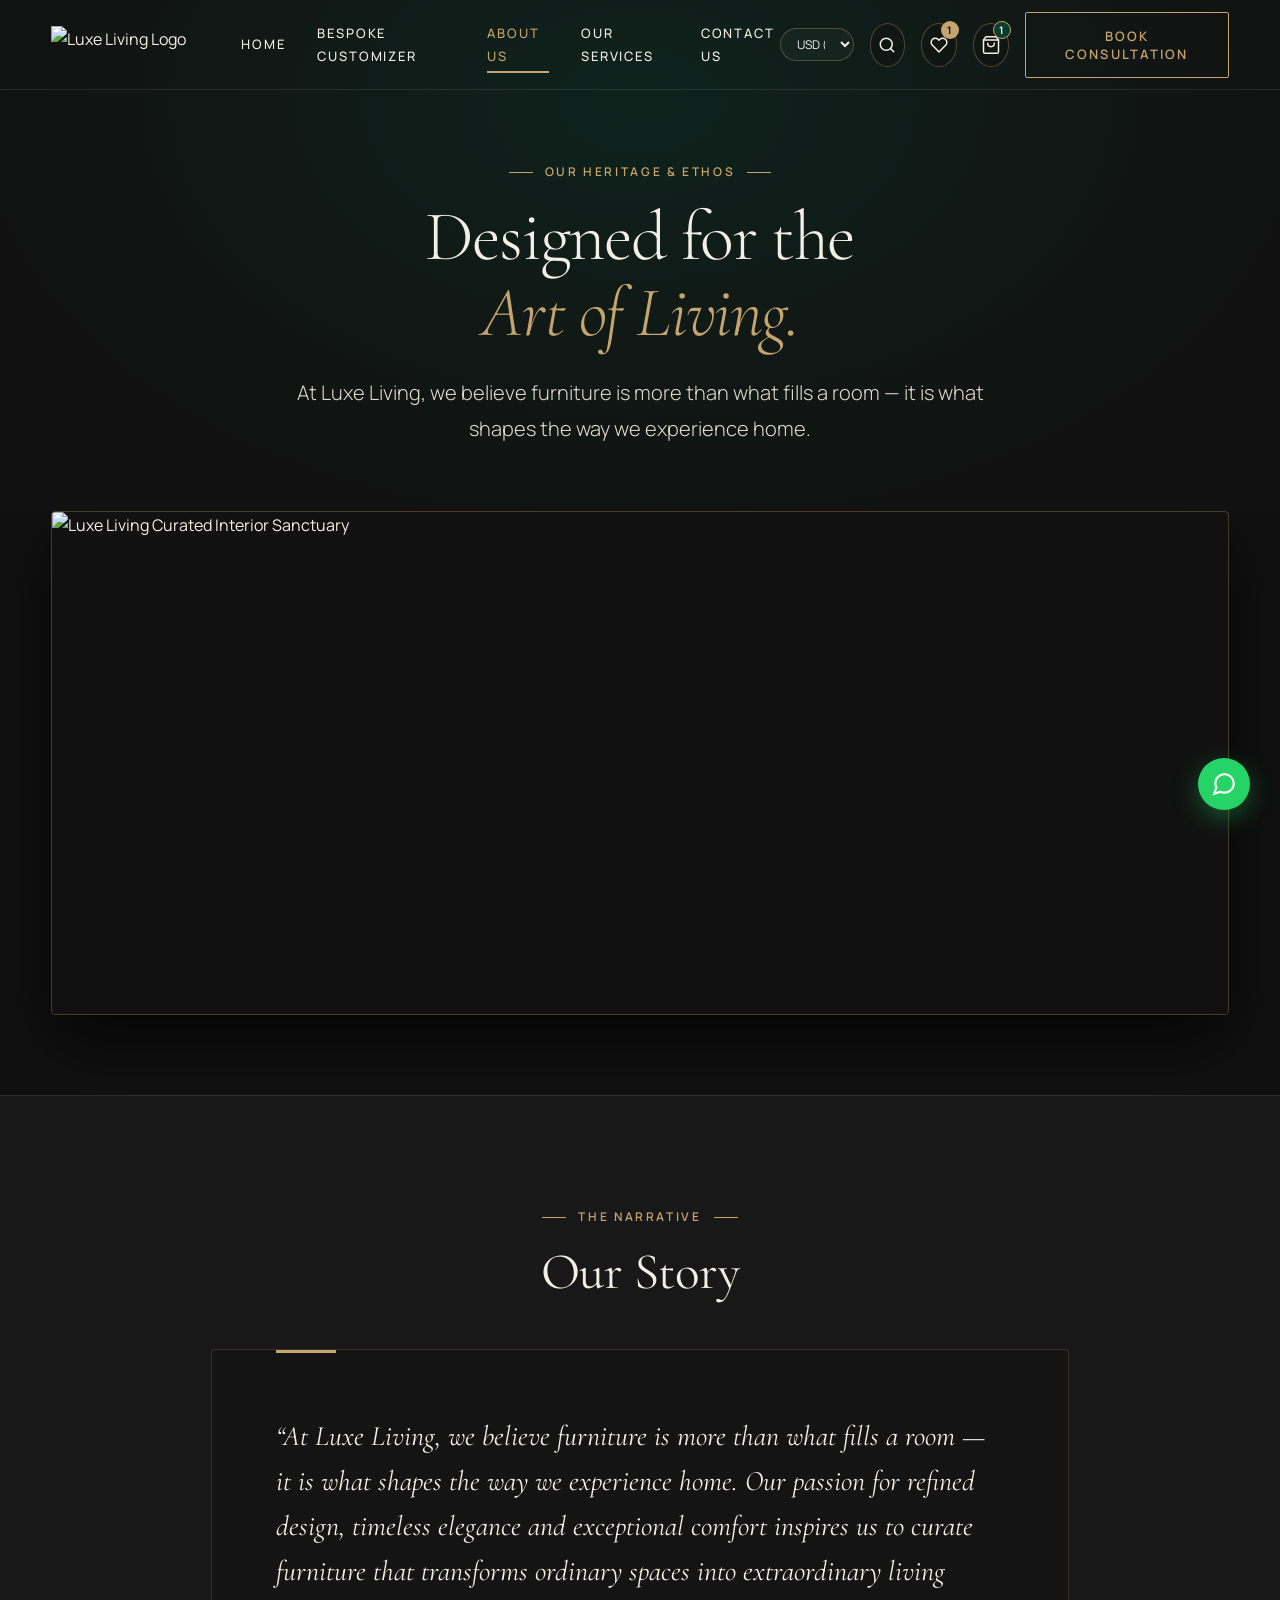
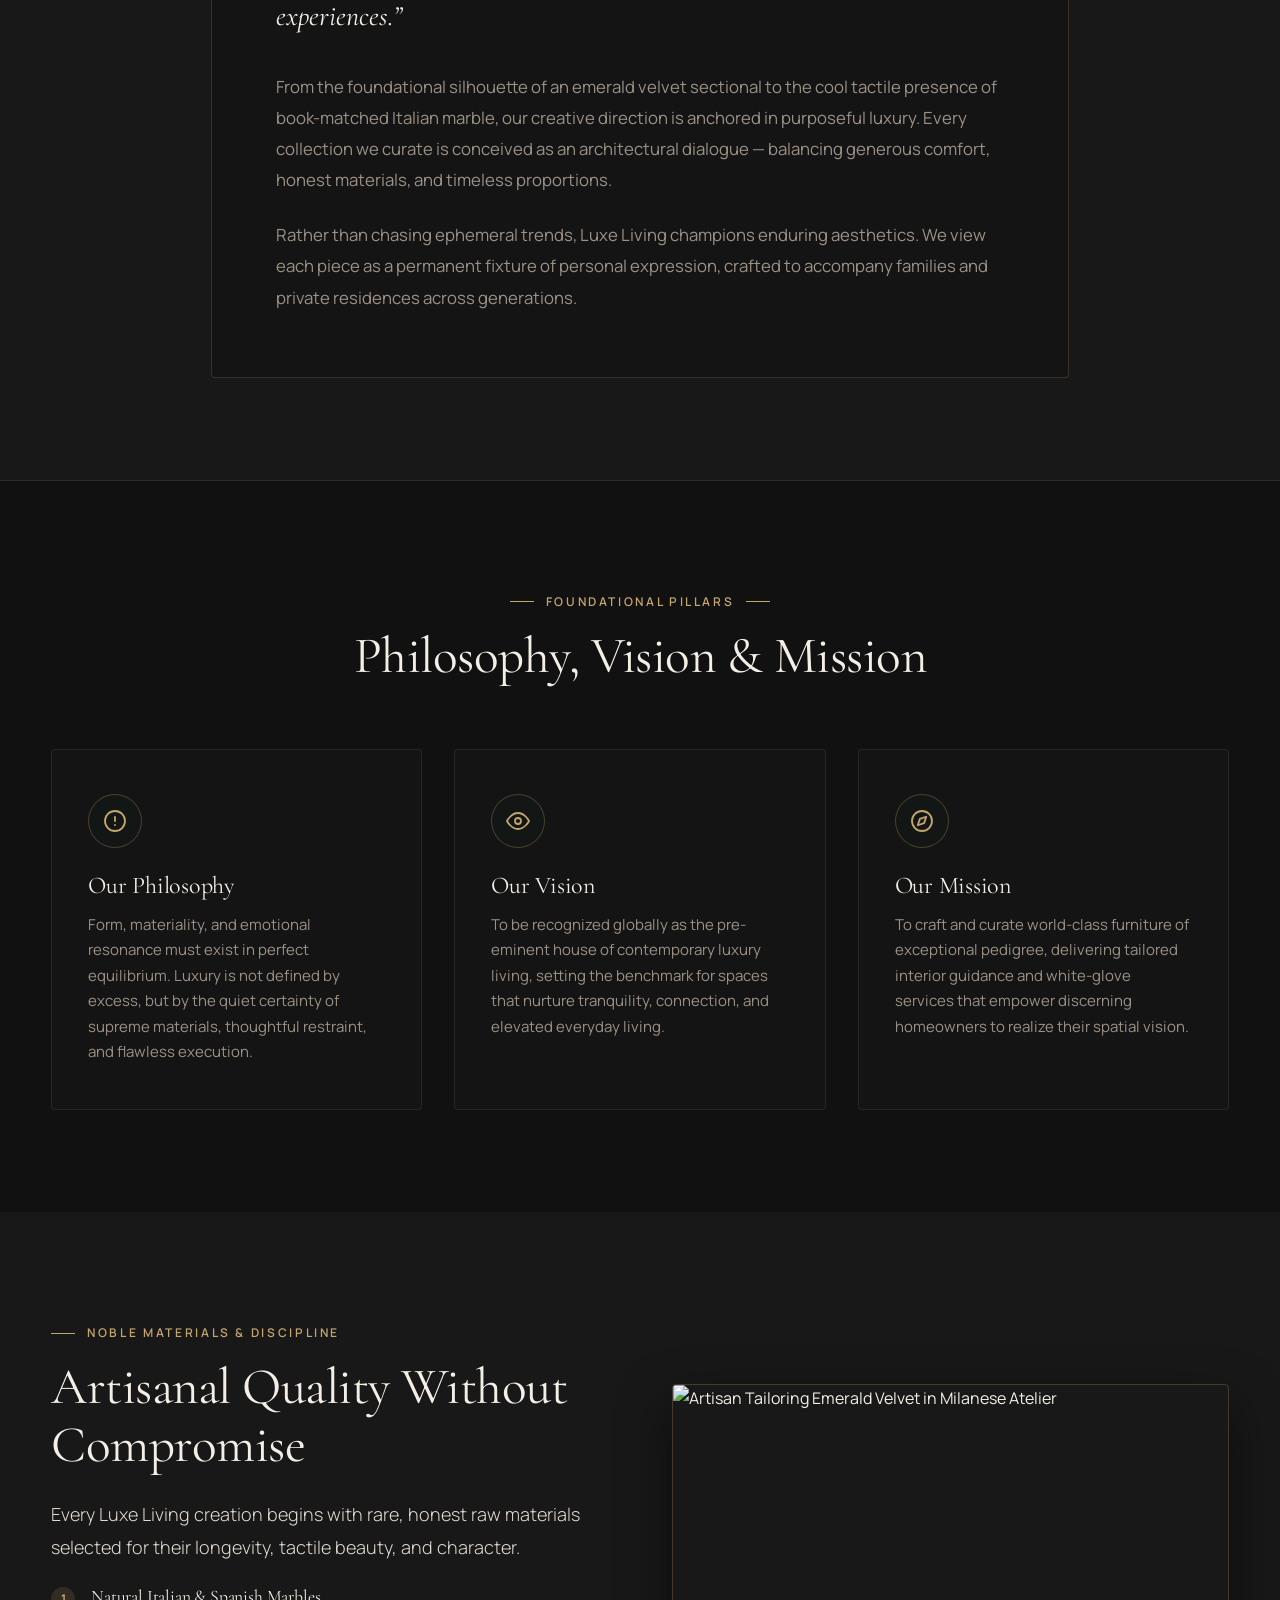
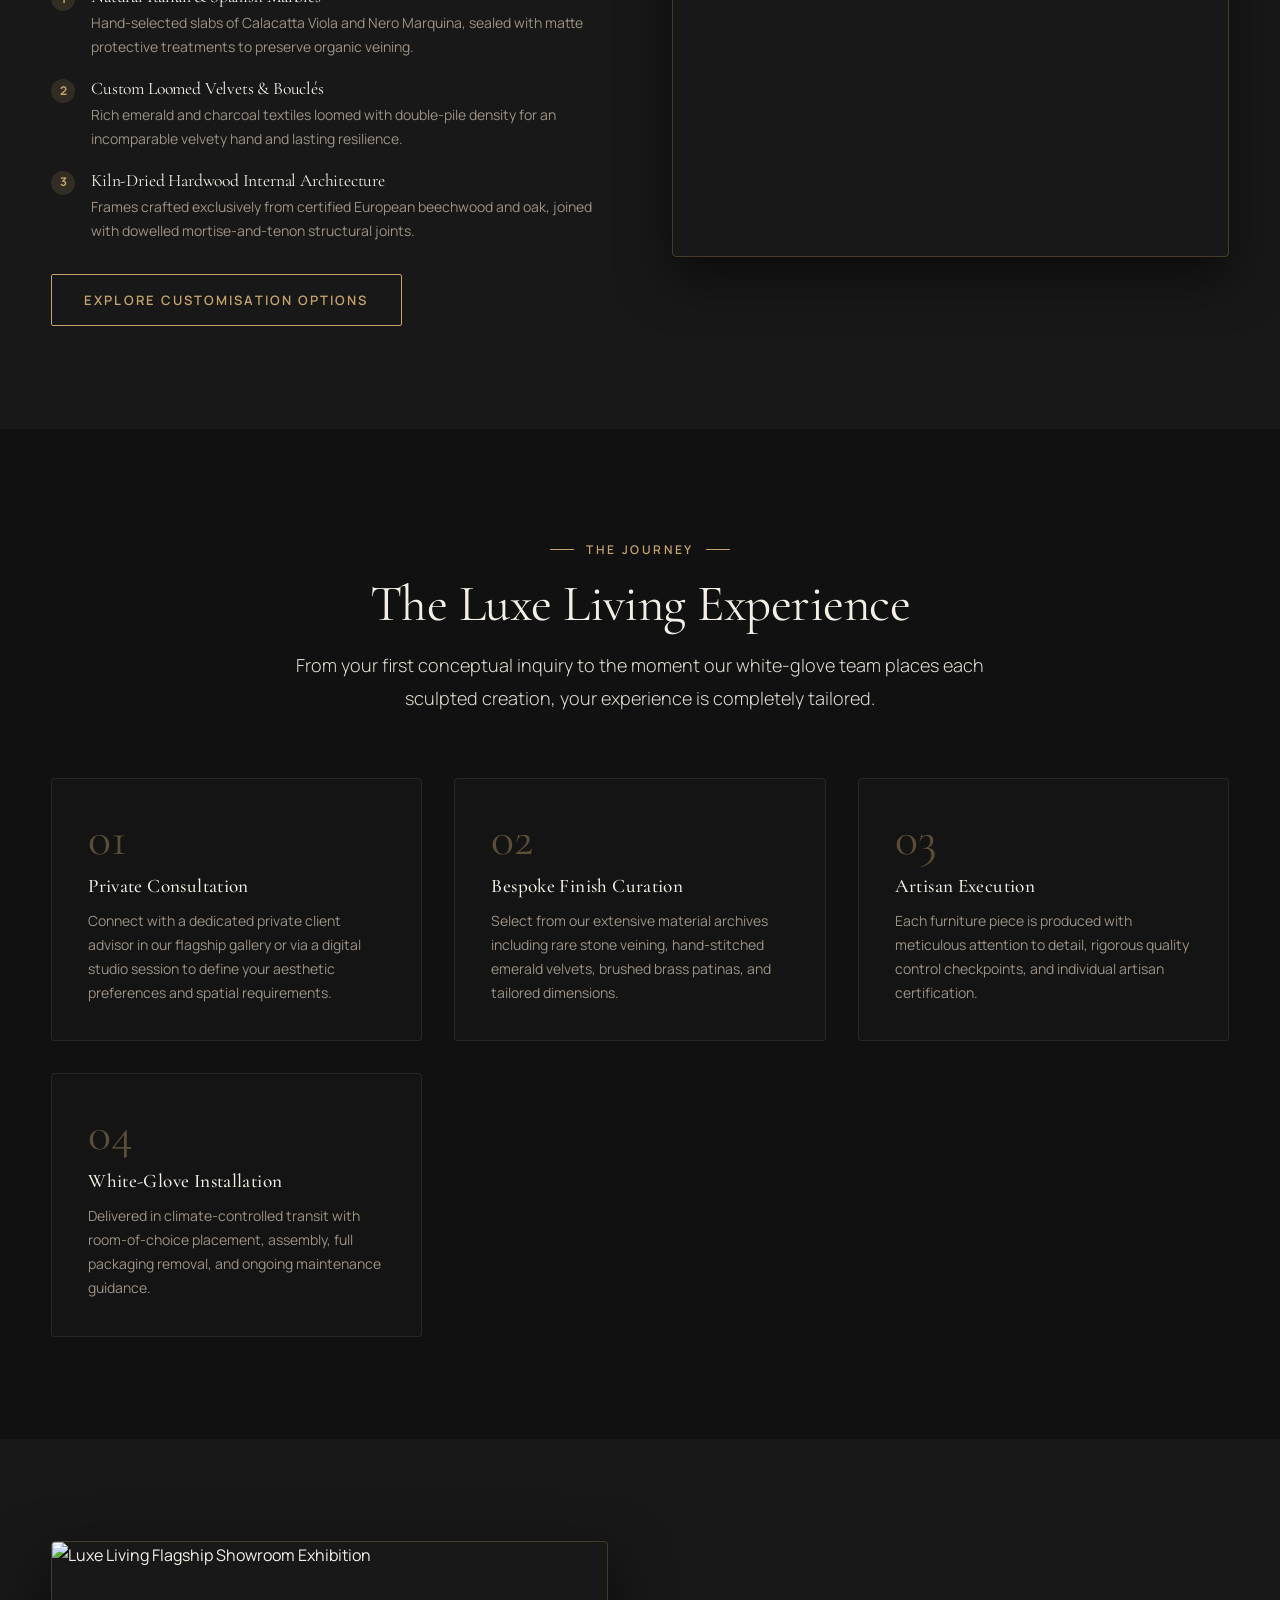
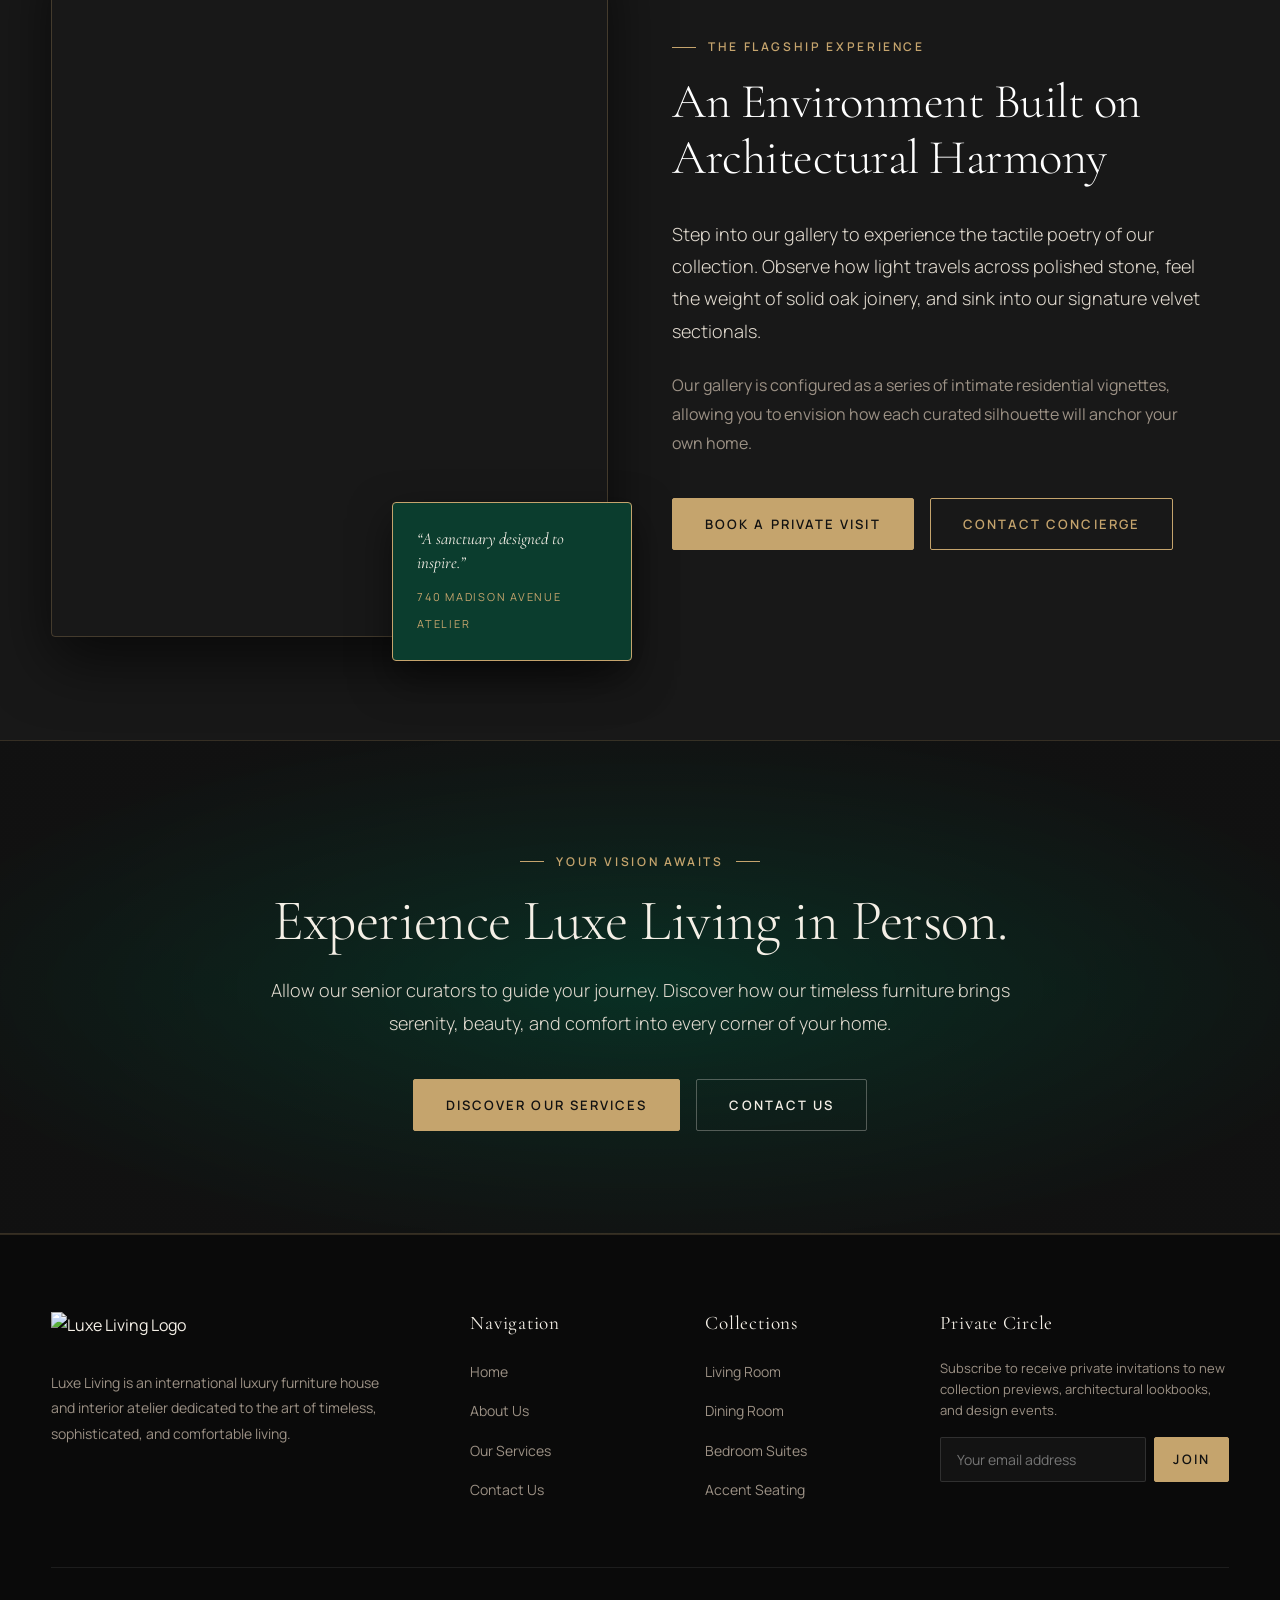
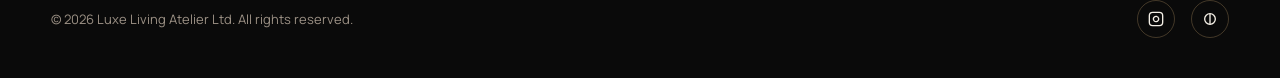
==== about.html @ 0bd54500 "feat: transform Luxe Living into full-featured Progressive Web App with Bespoke Customizer, Currency" ====
<!DOCTYPE html>
<html lang="en">
<head>
  <meta charset="UTF-8">
  <meta name="viewport" content="width=device-width, initial-scale=1.0">
  <title>About Us — Luxe Living | The Art of Living</title>
  <meta name="description" content="Discover the story, philosophy, and artisanal craftsmanship behind Luxe Living. Designed for the Art of Living.">
  <link rel="icon" type="image/svg+xml" href="favicon.svg">
  <link rel="manifest" href="manifest.json">
  <meta name="theme-color" content="#0B3D2E">
  <meta name="apple-mobile-web-app-capable" content="yes">
  <meta name="apple-mobile-web-app-status-bar-style" content="black-translucent">
  <link rel="stylesheet" href="assets/css/main.css">
</head>
<body class="bg-obsidian">

  <!-- ========================================================================
       Global Navigation Bar
       ======================================================================== -->
  <header class="site-header" id="siteHeader">
    <div class="container header-inner">
      <a href="index.html" class="brand-logo" aria-label="Luxe Living Home">
        <img src="assets/images/logo.svg" alt="Luxe Living Logo" width="220" height="44">
      </a>

      <!-- Desktop Navigation -->
      <nav class="nav-menu" aria-label="Main Navigation">
        <a href="index.html" class="nav-link">Home</a>
        <a href="customizer.html" class="nav-link">Bespoke Customizer</a>
        <a href="about.html" class="nav-link is-active">About Us</a>
        <a href="services.html" class="nav-link">Our Services</a>
        <a href="contact.html" class="nav-link">Contact Us</a>
      </nav>

      <!-- Header Actions -->
      <div class="header-actions">
        <!-- Live Currency Switcher -->
        <div class="currency-selector-wrap" style="position: relative;">
          <select id="currencySelector" class="form-select" style="padding: 6px 12px; font-size: 0.75rem; border-color: rgba(197, 164, 109, 0.35); border-radius: var(--radius-full); cursor: pointer;" aria-label="Select Currency">
            <option value="USD">USD ($)</option>
            <option value="EUR">EUR (€)</option>
            <option value="GBP">GBP (£)</option>
            <option value="AED">AED (د.إ)</option>
          </select>
        </div>

        <!-- Search Palette Trigger -->
        <button class="search-toggle-btn" id="searchTriggerBtn" aria-label="Open Search Palette" title="Search Atelier (Ctrl+K)" style="width: 44px; height: 44px; border-radius: 50%; border: 1px solid rgba(197, 164, 109, 0.35); display: flex; align-items: center; justify-content: center; color: var(--color-ivory); background: rgba(17, 17, 17, 0.4);">
          <svg width="18" height="18" viewBox="0 0 24 24" fill="none" stroke="currentColor" stroke-width="2" stroke-linecap="round" stroke-linejoin="round">
            <circle cx="11" cy="11" r="8"></circle>
            <line x1="21" y1="21" x2="16.65" y2="16.65"></line>
          </svg>
        </button>

        <!-- Wishlist Trigger -->
        <button class="wishlist-toggle-btn" aria-label="View Wishlist" title="Wishlist" style="position: relative; width: 44px; height: 44px; border-radius: 50%; border: 1px solid rgba(197, 164, 109, 0.35); display: flex; align-items: center; justify-content: center; color: var(--color-ivory); background: rgba(17, 17, 17, 0.4);">
          <svg width="18" height="18" viewBox="0 0 24 24" fill="none" stroke="currentColor" stroke-width="2" stroke-linecap="round" stroke-linejoin="round">
            <path d="M20.84 4.61a5.5 5.5 0 0 0-7.78 0L12 5.67l-1.06-1.06a5.5 5.5 0 0 0-7.78 7.78l1.06 1.06L12 21.23l7.78-7.78 1.06-1.06a5.5 5.5 0 0 0 0-7.78z"></path>
          </svg>
          <span class="wishlist-badge" style="position: absolute; top: -3px; right: -3px; background-color: var(--color-gold); color: var(--color-obsidian); font-size: 0.65rem; font-weight: 700; min-width: 18px; height: 18px; border-radius: 9px; display: none; align-items: center; justify-content: center;">0</span>
        </button>

        <!-- Cart Trigger -->
        <button class="cart-toggle-btn" aria-label="View Shopping Bag" title="Shopping Bag">
          <svg width="20" height="20" viewBox="0 0 24 24" fill="none" stroke="currentColor" stroke-width="1.8" stroke-linecap="round" stroke-linejoin="round">
            <path d="M6 2L3 6v14a2 2 0 0 0 2 2h14a2 2 0 0 0 2-2V6l-3-4z"></path>
            <line x1="3" y1="6" x2="21" y2="6"></line>
            <path d="M16 10a4 4 0 0 1-8 0"></path>
          </svg>
          <span class="cart-badge">1</span>
        </button>

        <button class="btn btn-outline-gold btn-book-consultation" data-service="Atelier Private Tour">
          Book Consultation
        </button>

        <button class="mobile-nav-toggle" aria-label="Toggle Navigation Menu">
          <span></span>
          <span></span>
          <span></span>
        </button>
      </div>
    </div>
  </header>

  <!-- Mobile Drawer Menu -->
  <div class="mobile-nav-drawer" id="mobileDrawer">
    <nav class="mobile-nav-links">
      <a href="index.html" class="nav-link">Home</a>
      <a href="about.html" class="nav-link is-active">About Us</a>
      <a href="services.html" class="nav-link">Our Services</a>
      <a href="contact.html" class="nav-link">Contact Us</a>
    </nav>
    <div style="display:flex; flex-direction:column; gap:16px; width:100%; max-width:280px;">
      <button class="btn btn-primary btn-book-consultation" data-service="Atelier Private Tour">
        Book Consultation
      </button>
      <a href="https://wa.me/18005893548?text=Hello%20Luxe%20Living%2C%20I%20would%20like%20to%20learn%20more%20about%20your%20story." target="_blank" rel="noopener" class="btn btn-emerald">
        WhatsApp Concierge
      </a>
    </div>
  </div>

  <!-- ========================================================================
       PAGE HERO — Editorial Splendor
       ======================================================================== -->
  <section class="section" style="padding-top: calc(var(--header-height) + 4rem); padding-bottom: 4rem; position: relative; overflow: hidden;">
    <div style="position: absolute; inset: 0; background-image: radial-gradient(ellipse at 50% 20%, rgba(11, 61, 46, 0.4) 0%, rgba(17, 17, 17, 0.95) 75%); z-index: 1;"></div>
    
    <div class="container" style="position: relative; z-index: 2; text-align: center; max-width: 860px;">
      <span class="eyebrow eyebrow-center">Our Heritage &amp; Ethos</span>
      <h1 class="heading-display" style="margin-bottom: 1.5rem;">
        Designed for the<br><span class="highlight-gold" style="color: var(--color-gold); font-style: italic;">Art of Living.</span>
      </h1>
      <p class="body-lead" style="font-size: 1.25rem; max-width: 720px; margin: 0 auto;">
        At Luxe Living, we believe furniture is more than what fills a room — it is what shapes the way we experience home.
      </p>
    </div>
  </section>

  <!-- ========================================================================
       FEATURED EDITORIAL HERO IMAGE
       ======================================================================== -->
  <section class="container" style="margin-bottom: 5rem;">
    <div style="position: relative; border-radius: var(--radius-sm); overflow: hidden; border: 1px solid rgba(197, 164, 109, 0.3); aspect-ratio: 21 / 9; box-shadow: 0 30px 70px rgba(0, 0, 0, 0.7);">
      <img src="assets/images/hero-slide-1.jpg" alt="Luxe Living Curated Interior Sanctuary" style="width: 100%; height: 100%; object-fit: cover;">
      <div style="position: absolute; inset: 0; background: linear-gradient(to top, rgba(17, 17, 17, 0.6) 0%, transparent 60%);"></div>
    </div>
  </section>

  <!-- ========================================================================
       THE BRAND STORY SECTION
       ======================================================================== -->
  <section class="section bg-obsidian-soft" style="border-top: 1px solid rgba(197, 164, 109, 0.15); border-bottom: 1px solid rgba(197, 164, 109, 0.15);">
    <div class="container container-editorial">
      <div class="text-center" style="margin-bottom: 3rem;">
        <span class="eyebrow eyebrow-center">The Narrative</span>
        <h2 class="heading-xl">Our Story</h2>
      </div>

      <div style="background-color: var(--color-obsidian-card); border: 1px solid rgba(197, 164, 109, 0.2); padding: clamp(2rem, 5vw, 4rem); border-radius: var(--radius-sm); position: relative;">
        <div style="position: absolute; top: 0; left: clamp(2rem, 5vw, 4rem); width: 60px; height: 3px; background-color: var(--color-gold);"></div>
        <p style="font-family: var(--font-serif); font-size: clamp(1.35rem, 2.2vw, 1.85rem); line-height: 1.6; color: var(--color-ivory); margin-bottom: 2rem; font-style: italic;">
          “At Luxe Living, we believe furniture is more than what fills a room — it is what shapes the way we experience home. Our passion for refined design, timeless elegance and exceptional comfort inspires us to curate furniture that transforms ordinary spaces into extraordinary living experiences.”
        </p>
        <p style="font-size: 1.05rem; line-height: 1.85; color: var(--color-taupe-light); margin-bottom: 1.5rem;">
          From the foundational silhouette of an emerald velvet sectional to the cool tactile presence of book-matched Italian marble, our creative direction is anchored in purposeful luxury. Every collection we curate is conceived as an architectural dialogue — balancing generous comfort, honest materials, and timeless proportions.
        </p>
        <p style="font-size: 1.05rem; line-height: 1.85; color: var(--color-taupe-light);">
          Rather than chasing ephemeral trends, Luxe Living champions enduring aesthetics. We view each piece as a permanent fixture of personal expression, crafted to accompany families and private residences across generations.
        </p>
      </div>
    </div>
  </section>

  <!-- ========================================================================
       PHILOSOPHY, VISION & MISSION
       ======================================================================== -->
  <section class="section bg-obsidian">
    <div class="container">
      <div class="text-center" style="max-width: 680px; margin: 0 auto 4rem;">
        <span class="eyebrow eyebrow-center">Foundational Pillars</span>
        <h2 class="heading-xl">Philosophy, Vision &amp; Mission</h2>
      </div>

      <div style="display: grid; grid-template-columns: repeat(auto-fit, minmax(320px, 1fr)); gap: 32px;">
        <!-- Card 1: Philosophy -->
        <div class="value-card" style="padding: 44px 36px;">
          <div class="value-icon">
            <svg width="24" height="24" viewBox="0 0 24 24" fill="none" stroke="currentColor" stroke-width="1.8" stroke-linecap="round" stroke-linejoin="round">
              <circle cx="12" cy="12" r="10"></circle>
              <line x1="12" y1="8" x2="12" y2="12"></line>
              <line x1="12" y1="16" x2="12.01" y2="16"></line>
            </svg>
          </div>
          <h3 class="value-title">Our Philosophy</h3>
          <p class="value-desc" style="font-size: 0.9375rem;">
            Form, materiality, and emotional resonance must exist in perfect equilibrium. Luxury is not defined by excess, but by the quiet certainty of supreme materials, thoughtful restraint, and flawless execution.
          </p>
        </div>

        <!-- Card 2: Vision -->
        <div class="value-card" style="padding: 44px 36px;">
          <div class="value-icon">
            <svg width="24" height="24" viewBox="0 0 24 24" fill="none" stroke="currentColor" stroke-width="1.8" stroke-linecap="round" stroke-linejoin="round">
              <path d="M1 12s4-8 11-8 11 8 11 8-4 8-11 8-11-8-11-8z"></path>
              <circle cx="12" cy="12" r="3"></circle>
            </svg>
          </div>
          <h3 class="value-title">Our Vision</h3>
          <p class="value-desc" style="font-size: 0.9375rem;">
            To be recognized globally as the pre-eminent house of contemporary luxury living, setting the benchmark for spaces that nurture tranquility, connection, and elevated everyday living.
          </p>
        </div>

        <!-- Card 3: Mission -->
        <div class="value-card" style="padding: 44px 36px;">
          <div class="value-icon">
            <svg width="24" height="24" viewBox="0 0 24 24" fill="none" stroke="currentColor" stroke-width="1.8" stroke-linecap="round" stroke-linejoin="round">
              <circle cx="12" cy="12" r="10"></circle>
              <polygon points="16.24 7.76 14.12 14.12 7.76 16.24 9.88 9.88 16.24 7.76"></polygon>
            </svg>
          </div>
          <h3 class="value-title">Our Mission</h3>
          <p class="value-desc" style="font-size: 0.9375rem;">
            To craft and curate world-class furniture of exceptional pedigree, delivering tailored interior guidance and white-glove services that empower discerning homeowners to realize their spatial vision.
          </p>
        </div>
      </div>
    </div>
  </section>

  <!-- ========================================================================
       QUALITY, CRAFTSMANSHIP & NOBLE MATERIALS
       ======================================================================== -->
  <section class="section bg-obsidian-soft">
    <div class="container">
      <div class="service-row">
        <!-- Craftsmanship Text -->
        <div>
          <span class="eyebrow">Noble Materials &amp; Discipline</span>
          <h2 class="heading-xl" style="margin-bottom: 1.5rem;">Artisanal Quality Without Compromise</h2>
          <p class="body-lead" style="margin-bottom: 1.5rem;">
            Every Luxe Living creation begins with rare, honest raw materials selected for their longevity, tactile beauty, and character.
          </p>
          
          <div style="display: flex; flex-direction: column; gap: 20px; margin-bottom: 2rem;">
            <div style="display: flex; gap: 16px; align-items: flex-start;">
              <div style="width: 24px; height: 24px; border-radius: 50%; background: var(--color-gold-light); color: var(--color-gold); display: flex; align-items: center; justify-content: center; flex-shrink: 0; font-size: 0.75rem; font-weight: 700;">1</div>
              <div>
                <h4 style="font-size: 1.1rem; color: var(--color-ivory); margin-bottom: 4px;">Natural Italian &amp; Spanish Marbles</h4>
                <p style="font-size: 0.875rem; color: var(--color-taupe-light);">Hand-selected slabs of Calacatta Viola and Nero Marquina, sealed with matte protective treatments to preserve organic veining.</p>
              </div>
            </div>

            <div style="display: flex; gap: 16px; align-items: flex-start;">
              <div style="width: 24px; height: 24px; border-radius: 50%; background: var(--color-gold-light); color: var(--color-gold); display: flex; align-items: center; justify-content: center; flex-shrink: 0; font-size: 0.75rem; font-weight: 700;">2</div>
              <div>
                <h4 style="font-size: 1.1rem; color: var(--color-ivory); margin-bottom: 4px;">Custom Loomed Velvets &amp; Bouclés</h4>
                <p style="font-size: 0.875rem; color: var(--color-taupe-light);">Rich emerald and charcoal textiles loomed with double-pile density for an incomparable velvety hand and lasting resilience.</p>
              </div>
            </div>

            <div style="display: flex; gap: 16px; align-items: flex-start;">
              <div style="width: 24px; height: 24px; border-radius: 50%; background: var(--color-gold-light); color: var(--color-gold); display: flex; align-items: center; justify-content: center; flex-shrink: 0; font-size: 0.75rem; font-weight: 700;">3</div>
              <div>
                <h4 style="font-size: 1.1rem; color: var(--color-ivory); margin-bottom: 4px;">Kiln-Dried Hardwood Internal Architecture</h4>
                <p style="font-size: 0.875rem; color: var(--color-taupe-light);">Frames crafted exclusively from certified European beechwood and oak, joined with dowelled mortise-and-tenon structural joints.</p>
              </div>
            </div>
          </div>

          <a href="services.html" class="btn btn-outline-gold">
            Explore Customisation Options
          </a>
        </div>

        <!-- Craftsmanship Media -->
        <div class="service-media" style="aspect-ratio: 4 / 3.4;">
          <img src="assets/images/editorial-craftsmanship.jpg" alt="Artisan Tailoring Emerald Velvet in Milanese Atelier">
        </div>
      </div>
    </div>
  </section>

  <!-- ========================================================================
       THE LUXE LIVING EXPERIENCE
       Atelier Consultation, 3D Spatial Modeling, White-Glove Curation
       ======================================================================== -->
  <section class="section bg-obsidian">
    <div class="container">
      <div class="text-center" style="max-width: 700px; margin: 0 auto 4rem;">
        <span class="eyebrow eyebrow-center">The Journey</span>
        <h2 class="heading-xl">The Luxe Living Experience</h2>
        <p class="body-lead" style="margin-top: 1rem;">
          From your first conceptual inquiry to the moment our white-glove team places each sculpted creation, your experience is completely tailored.
        </p>
      </div>

      <div style="display: grid; grid-template-columns: repeat(auto-fit, minmax(280px, 1fr)); gap: 32px;">
        <div style="background-color: var(--color-obsidian-card); border: 1px solid var(--color-obsidian-border); border-radius: var(--radius-sm); padding: 36px; position: relative;">
          <span style="font-family: var(--font-serif); font-size: 3rem; color: var(--color-gold); opacity: 0.4; line-height: 1; display: block; margin-bottom: 12px;">01</span>
          <h3 class="heading-sm" style="color: var(--color-ivory); margin-bottom: 12px;">Private Consultation</h3>
          <p style="font-size: 0.875rem; color: var(--color-taupe-light); line-height: 1.7;">
            Connect with a dedicated private client advisor in our flagship gallery or via a digital studio session to define your aesthetic preferences and spatial requirements.
          </p>
        </div>

        <div style="background-color: var(--color-obsidian-card); border: 1px solid var(--color-obsidian-border); border-radius: var(--radius-sm); padding: 36px; position: relative;">
          <span style="font-family: var(--font-serif); font-size: 3rem; color: var(--color-gold); opacity: 0.4; line-height: 1; display: block; margin-bottom: 12px;">02</span>
          <h3 class="heading-sm" style="color: var(--color-ivory); margin-bottom: 12px;">Bespoke Finish Curation</h3>
          <p style="font-size: 0.875rem; color: var(--color-taupe-light); line-height: 1.7;">
            Select from our extensive material archives including rare stone veining, hand-stitched emerald velvets, brushed brass patinas, and tailored dimensions.
          </p>
        </div>

        <div style="background-color: var(--color-obsidian-card); border: 1px solid var(--color-obsidian-border); border-radius: var(--radius-sm); padding: 36px; position: relative;">
          <span style="font-family: var(--font-serif); font-size: 3rem; color: var(--color-gold); opacity: 0.4; line-height: 1; display: block; margin-bottom: 12px;">03</span>
          <h3 class="heading-sm" style="color: var(--color-ivory); margin-bottom: 12px;">Artisan Execution</h3>
          <p style="font-size: 0.875rem; color: var(--color-taupe-light); line-height: 1.7;">
            Each furniture piece is produced with meticulous attention to detail, rigorous quality control checkpoints, and individual artisan certification.
          </p>
        </div>

        <div style="background-color: var(--color-obsidian-card); border: 1px solid var(--color-obsidian-border); border-radius: var(--radius-sm); padding: 36px; position: relative;">
          <span style="font-family: var(--font-serif); font-size: 3rem; color: var(--color-gold); opacity: 0.4; line-height: 1; display: block; margin-bottom: 12px;">04</span>
          <h3 class="heading-sm" style="color: var(--color-ivory); margin-bottom: 12px;">White-Glove Installation</h3>
          <p style="font-size: 0.875rem; color: var(--color-taupe-light); line-height: 1.7;">
            Delivered in climate-controlled transit with room-of-choice placement, assembly, full packaging removal, and ongoing maintenance guidance.
          </p>
        </div>
      </div>
    </div>
  </section>

  <!-- ========================================================================
       SHOWROOM ATMOSPHERE SECTION (FEATURING UPLOADED REFERENCE IMAGE)
       ======================================================================== -->
  <section class="section bg-obsidian-soft">
    <div class="container">
      <div class="editorial-layout">
        <div class="editorial-media">
          <img src="assets/images/showroom-reference.jpg" alt="Luxe Living Flagship Showroom Exhibition" class="editorial-main-img">
          <div class="editorial-floating-badge">
            <p class="quote">“A sanctuary designed to inspire.”</p>
            <span class="author">740 Madison Avenue Atelier</span>
          </div>
        </div>

        <div class="editorial-content">
          <span class="eyebrow">The Flagship Experience</span>
          <h2 class="editorial-quote-headline">An Environment Built on Architectural Harmony</h2>
          <p class="body-lead" style="margin-bottom: 1.5rem;">
            Step into our gallery to experience the tactile poetry of our collection. Observe how light travels across polished stone, feel the weight of solid oak joinery, and sink into our signature velvet sectionals.
          </p>
          <p style="color: var(--color-taupe-light); line-height: 1.8; margin-bottom: 2.5rem;">
            Our gallery is configured as a series of intimate residential vignettes, allowing you to envision how each curated silhouette will anchor your own home.
          </p>
          <div style="display: flex; gap: 16px; flex-wrap: wrap;">
            <button class="btn btn-primary btn-book-consultation" data-service="Showroom VIP Tour">
              Book a Private Visit
            </button>
            <a href="contact.html" class="btn btn-outline-gold">
              Contact Concierge
            </a>
          </div>
        </div>
      </div>
    </div>
  </section>

  <!-- ========================================================================
       GRAND CTA SECTION
       ======================================================================== -->
  <section class="section grand-cta-section">
    <div class="container">
      <div class="grand-cta-content">
        <span class="eyebrow eyebrow-center">Your Vision Awaits</span>
        <h2 class="grand-cta-title">Experience Luxe Living in Person.</h2>
        <p class="body-lead" style="margin-bottom: 2.5rem;">
          Allow our senior curators to guide your journey. Discover how our timeless furniture brings serenity, beauty, and comfort into every corner of your home.
        </p>
        <div style="display: flex; justify-content: center; gap: 16px; flex-wrap: wrap;">
          <a href="services.html" class="btn btn-primary">Discover Our Services</a>
          <a href="contact.html" class="btn btn-outline-ivory">Contact Us</a>
        </div>
      </div>
    </div>
  </section>

  <!-- ========================================================================
       GLOBAL FOOTER
       ======================================================================== -->
  <footer class="site-footer">
    <div class="container">
      <div class="footer-top">
        <div>
          <a href="index.html" class="brand-logo" aria-label="Luxe Living">
            <img src="assets/images/logo.svg" alt="Luxe Living Logo" width="200" height="40">
          </a>
          <p class="footer-brand-desc">
            Luxe Living is an international luxury furniture house and interior atelier dedicated to the art of timeless, sophisticated, and comfortable living.
          </p>
        </div>

        <div>
          <h4 class="footer-col-title">Navigation</h4>
          <ul class="footer-links">
            <li><a href="index.html" class="footer-link">Home</a></li>
            <li><a href="about.html" class="footer-link">About Us</a></li>
            <li><a href="services.html" class="footer-link">Our Services</a></li>
            <li><a href="contact.html" class="footer-link">Contact Us</a></li>
          </ul>
        </div>

        <div>
          <h4 class="footer-col-title">Collections</h4>
          <ul class="footer-links">
            <li><a href="index.html#collections" class="footer-link">Living Room</a></li>
            <li><a href="index.html#collections" class="footer-link">Dining Room</a></li>
            <li><a href="index.html#collections" class="footer-link">Bedroom Suites</a></li>
            <li><a href="index.html#collections" class="footer-link">Accent Seating</a></li>
          </ul>
        </div>

        <div>
          <h4 class="footer-col-title">Private Circle</h4>
          <p style="font-size: 0.8125rem; color: var(--color-taupe-light); line-height: 1.6;">
            Subscribe to receive private invitations to new collection previews, architectural lookbooks, and design events.
          </p>
          <form class="newsletter-form">
            <input type="email" class="newsletter-input" placeholder="Your email address" required aria-label="Email address for newsletter">
            <button type="submit" class="btn btn-primary" style="padding: 10px 18px;">Join</button>
          </form>
        </div>
      </div>

      <div class="footer-bottom">
        <div>
          &copy; <span id="currentYear">2026</span> Luxe Living Atelier Ltd. All rights reserved.
        </div>
        <div class="footer-social-links">
          <a href="https://instagram.com" target="_blank" rel="noopener" class="footer-social-icon" aria-label="Instagram">
            <svg width="16" height="16" viewBox="0 0 24 24" fill="none" stroke="currentColor" stroke-width="2"><rect x="2" y="2" width="20" height="20" rx="5" ry="5"></rect><path d="M16 11.37A4 4 0 1 1 12.63 8 4 4 0 0 1 16 11.37z"></path></svg>
          </a>
          <a href="https://pinterest.com" target="_blank" rel="noopener" class="footer-social-icon" aria-label="Pinterest">
            <svg width="16" height="16" viewBox="0 0 24 24" fill="none" stroke="currentColor" stroke-width="2"><line x1="12" y1="4" x2="12" y2="20"></line><circle cx="12" cy="12" r="8"></circle></svg>
          </a>
        </div>
      </div>
    </div>
  </footer>

  <!-- Universal Shopping Cart Drawer -->
  <div class="cart-overlay"></div>
  <aside class="cart-drawer" aria-label="Shopping Bag">
    <div class="cart-header">
      <h3 class="cart-title">Your Curated Bag</h3>
      <button class="cart-close-btn" aria-label="Close Shopping Bag">
        <svg width="20" height="20" viewBox="0 0 24 24" fill="none" stroke="currentColor" stroke-width="2"><line x1="18" y1="6" x2="6" y2="18"></line><line x1="6" y1="6" x2="18" y2="18"></line></svg>
      </button>
    </div>
    <div class="cart-body">
      <div class="cart-items-list"></div>
      <div class="cart-empty-state" style="display: none;">
        <p style="color: var(--color-taupe-light); text-align: center; padding: 2rem 0;">Your shopping bag is currently empty.</p>
      </div>
    </div>
    <div class="cart-footer">
      <div class="cart-subtotal-row"><span>Subtotal</span><span class="cart-subtotal-val">$7,850</span></div>
      <div class="cart-total-row"><span>Estimated Total</span><span class="cart-total-val text-gold">$7,850</span></div>
      <button class="btn btn-primary cart-checkout-btn" style="width: 100%;">Proceed to Concierge Checkout</button>
    </div>
  </aside>

  <!-- Universal VIP Consultation Booking Modal -->
  <div class="modal-backdrop" id="bookingModal" role="dialog" aria-modal="true" aria-labelledby="modalBookingTitle">
    <div class="modal-dialog" style="max-width: 600px; padding: 40px;">
      <button class="modal-close-btn" aria-label="Close modal">
        <svg width="20" height="20" viewBox="0 0 24 24" fill="none" stroke="currentColor" stroke-width="2"><line x1="18" y1="6" x2="6" y2="18"></line><line x1="6" y1="6" x2="18" y2="18"></line></svg>
      </button>
      <span class="eyebrow">Private Client Services</span>
      <h3 class="heading-md" id="modalBookingTitle" style="margin-bottom: 10px;">Reserve a VIP Consultation</h3>
      <p style="color: var(--color-taupe-light); font-size: 0.875rem; margin-bottom: 24px;">Meet with a senior interior styling advisor in our Madison Avenue atelier or via virtual studio.</p>
      <form id="bookingForm">
        <div class="form-group">
          <label class="form-label" for="bookingName">Your Name</label>
          <input type="text" id="bookingName" class="form-input" required placeholder="Lady Eleanor Vance">
        </div>
        <div style="display: grid; grid-template-columns: 1fr 1fr; gap: 16px;">
          <div class="form-group">
            <label class="form-label" for="bookingEmail">Email Address</label>
            <input type="email" id="bookingEmail" class="form-input" required placeholder="eleanor@estate.com">
          </div>
          <div class="form-group">
            <label class="form-label" for="bookingPhone">Phone Number</label>
            <input type="tel" id="bookingPhone" class="form-input" required placeholder="+1 (212) 555-0199">
          </div>
        </div>
        <div style="display: grid; grid-template-columns: 1fr 1fr; gap: 16px;">
          <div class="form-group">
            <label class="form-label" for="bookingService">Service Desired</label>
            <select id="bookingService" class="form-select">
              <option value="Showroom Consultation">Flagship Showroom VIP Tour</option>
              <option value="Custom Furniture">Bespoke Furniture Customisation</option>
              <option value="Interior Styling">Interior Styling &amp; Spatial Flow</option>
              <option value="Virtual Consultation">Virtual Design Studio Session</option>
            </select>
          </div>
          <div class="form-group">
            <label class="form-label" for="bookingDate">Preferred Date</label>
            <input type="date" id="bookingDate" class="form-input" required>
          </div>
        </div>
        <button type="submit" class="btn btn-primary" style="width: 100%;">Confirm Reservation</button>
      </form>
    </div>
  </div>

  <!-- Universal Wishlist Drawer -->
  <div class="wishlist-overlay" style="position: fixed; inset: 0; background-color: rgba(0, 0, 0, 0.75); backdrop-filter: blur(8px); z-index: 1100; opacity: 0; pointer-events: none; transition: opacity var(--transition-normal);"></div>
  <aside class="wishlist-drawer" style="position: fixed; top: 0; right: 0; width: 100%; max-width: 460px; height: 100%; background-color: var(--color-obsidian-card); border-left: 1px solid rgba(197, 164, 109, 0.3); z-index: 1110; transform: translateX(100%); transition: transform var(--transition-normal); display: flex; flex-direction: column;">
    <div class="cart-header">
      <h3 class="cart-title">Your Curated Wishlist</h3>
      <button class="wishlist-close-btn" aria-label="Close Wishlist" style="width: 36px; height: 36px; border-radius: 50%; border: 1px solid rgba(255, 255, 255, 0.1); color: var(--color-taupe-light); display: flex; align-items: center; justify-content: center; cursor: pointer;">
        <svg width="20" height="20" viewBox="0 0 24 24" fill="none" stroke="currentColor" stroke-width="2"><line x1="18" y1="6" x2="6" y2="18"></line><line x1="6" y1="6" x2="18" y2="18"></line></svg>
      </button>
    </div>
    <div class="wishlist-body" style="padding: 24px; overflow-y: auto; flex-grow: 1;">
      <div class="wishlist-items-list" style="display: flex; flex-direction: column; gap: 20px;"></div>
      <div class="wishlist-empty-state" style="text-align: center; padding: 48px 16px; display: none;">
        <svg width="48" height="48" viewBox="0 0 24 24" fill="none" stroke="currentColor" stroke-width="1.5" style="margin: 0 auto 16px; color: var(--color-taupe-light); opacity: 0.5;">
          <path d="M20.84 4.61a5.5 5.5 0 0 0-7.78 0L12 5.67l-1.06-1.06a5.5 5.5 0 0 0-7.78 7.78l1.06 1.06L12 21.23l7.78-7.78 1.06-1.06a5.5 5.5 0 0 0 0-7.78z"></path>
        </svg>
        <p style="color: var(--color-taupe-light);">Your wishlist is currently empty.</p>
      </div>
    </div>
    <div class="cart-footer">
      <button class="btn btn-primary" id="btnMoveAllToCart" style="width: 100%;">
        Move All Items to Bag
      </button>
    </div>
  </aside>

  <!-- Live Command Palette / Search Modal -->
  <div class="modal-backdrop" id="searchModal" role="dialog" aria-modal="true" aria-labelledby="searchModalTitle">
    <div class="modal-dialog" style="max-width: 650px; padding: 32px;">
      <button class="modal-close-btn" aria-label="Close search">
        <svg width="20" height="20" viewBox="0 0 24 24" fill="none" stroke="currentColor" stroke-width="2"><line x1="18" y1="6" x2="6" y2="18"></line><line x1="6" y1="6" x2="18" y2="18"></line></svg>
      </button>
      <span class="eyebrow" id="searchModalTitle">Atelier Search &amp; Command Palette</span>
      <div style="position: relative; margin-top: 12px; margin-bottom: 24px;">
        <input type="text" id="liveSearchInput" class="form-input" placeholder="Search furniture, velvet, marble, lighting, or services..." style="padding-left: 48px; font-size: 1.05rem;" autofocus>
        <svg width="20" height="20" viewBox="0 0 24 24" fill="none" stroke="currentColor" stroke-width="2" style="position: absolute; left: 16px; top: 50%; transform: translateY(-50%); color: var(--color-gold);">
          <circle cx="11" cy="11" r="8"></circle>
          <line x1="21" y1="21" x2="16.65" y2="16.65"></line>
        </svg>
      </div>
      <div id="searchResultsList" style="max-height: 380px; overflow-y: auto; display: flex; flex-direction: column; gap: 10px;">
        <!-- Search Results rendered by JS -->
      </div>
    </div>
  </div>

  <!-- Mobile Bottom App Bar -->
  <nav class="mobile-bottom-app-bar" aria-label="Mobile Navigation" style="position: fixed; bottom: 0; left: 0; width: 100%; height: 64px; background: rgba(17, 17, 17, 0.95); backdrop-filter: blur(16px); border-top: 1px solid rgba(197, 164, 109, 0.25); display: none; justify-content: space-around; align-items: center; z-index: 995;">
    <a href="index.html" style="display: flex; flex-direction: column; align-items: center; color: var(--color-taupe-light); font-size: 0.65rem; text-transform: uppercase;">
      <svg width="20" height="20" viewBox="0 0 24 24" fill="none" stroke="currentColor" stroke-width="2"><path d="M3 9l9-7 9 7v11a2 2 0 0 1-2 2H5a2 2 0 0 1-2-2z"></path></svg>
      <span>Home</span>
    </a>
    <a href="index.html#furniture" style="display: flex; flex-direction: column; align-items: center; color: var(--color-taupe-light); font-size: 0.65rem; text-transform: uppercase;">
      <svg width="20" height="20" viewBox="0 0 24 24" fill="none" stroke="currentColor" stroke-width="2"><rect x="3" y="3" width="7" height="7"></rect><rect x="14" y="3" width="7" height="7"></rect><rect x="14" y="14" width="7" height="7"></rect><rect x="3" y="14" width="7" height="7"></rect></svg>
      <span>Catalog</span>
    </a>
    <a href="customizer.html" style="display: flex; flex-direction: column; align-items: center; color: var(--color-taupe-light); font-size: 0.65rem; text-transform: uppercase;">
      <svg width="20" height="20" viewBox="0 0 24 24" fill="none" stroke="currentColor" stroke-width="2"><path d="M12 2l3.09 6.26L22 9.27l-5 4.87 1.18 6.88L12 17.77l-6.18 3.25L7 14.14 2 9.27l6.91-1.01L12 2z"></path></svg>
      <span>Custom</span>
    </a>
    <button class="wishlist-toggle-btn" style="display: flex; flex-direction: column; align-items: center; color: var(--color-taupe-light); font-size: 0.65rem; text-transform: uppercase; background: none; border: none; cursor: pointer;">
      <svg width="20" height="20" viewBox="0 0 24 24" fill="none" stroke="currentColor" stroke-width="2"><path d="M20.84 4.61a5.5 5.5 0 0 0-7.78 0L12 5.67l-1.06-1.06a5.5 5.5 0 0 0-7.78 7.78l1.06 1.06L12 21.23l7.78-7.78 1.06-1.06a5.5 5.5 0 0 0 0-7.78z"></path></svg>
      <span>Wishlist</span>
    </button>
    <button class="cart-toggle-btn" style="display: flex; flex-direction: column; align-items: center; color: var(--color-taupe-light); font-size: 0.65rem; text-transform: uppercase; background: none; border: none; cursor: pointer;">
      <svg width="20" height="20" viewBox="0 0 24 24" fill="none" stroke="currentColor" stroke-width="2"><path d="M6 2L3 6v14a2 2 0 0 0 2 2h14a2 2 0 0 0 2-2V6l-3-4z"></path><line x1="3" y1="6" x2="21" y2="6"></line></svg>
      <span>Bag</span>
    </button>
  </nav>

  <!-- Floating Helpers -->
  <button class="back-to-top" aria-label="Back to top">
    <svg width="20" height="20" viewBox="0 0 24 24" fill="none" stroke="currentColor" stroke-width="2"><polyline points="18 15 12 9 6 15"></polyline></svg>
  </button>
  <a href="https://wa.me/18005893548?text=Hello%20Luxe%20Living%2C%20I%20would%20like%20to%20learn%20more%20about%20your%20story." target="_blank" rel="noopener" class="floating-whatsapp" aria-label="Chat on WhatsApp">
    <svg width="26" height="26" viewBox="0 0 24 24" fill="none" stroke="currentColor" stroke-width="2"><path d="M21 11.5a8.38 8.38 0 0 1-.9 3.8 8.5 8.5 0 0 1-7.6 4.7 8.38 8.38 0 0 1-3.8-.9L3 21l1.9-5.7a8.38 8.38 0 0 1-.9-3.8 8.5 8.5 0 0 1 4.7-7.6 8.38 8.38 0 0 1 3.8-.9h.5a8.48 8.48 0 0 1 8 8v.5z"></path></svg>
  </a>

  <div class="toast-container" aria-live="polite"></div>
  <script src="assets/js/main.js"></script>
</body>
</html>
---- assets/css/main.css ----
/* ==========================================================================
   LUXE LIVING — Haute Furniture & Interior Atelier
   Visual Identity: Deep Emerald Green (#0B3D2E), Obsidian Black (#111111),
   Champagne Gold (#C5A46D), Warm Ivory (#F4EFE6), Warm Taupe (#756B60)
   ========================================================================== */

@import url('https://fonts.googleapis.com/css2?family=Cormorant+Garamond:ital,wght@0,300;0,400;0,500;0,600;0,700;1,400;1,600&family=Manrope:wght@300;400;500;600;700&display=swap');

:root {
  /* Core Luxury Palette */
  --color-emerald: #0B3D2E;
  --color-emerald-deep: #06231A;
  --color-emerald-light: #125742;
  --color-emerald-glow: rgba(11, 61, 46, 0.45);
  --color-emerald-subtle: rgba(11, 61, 46, 0.08);

  --color-obsidian: #111111;
  --color-obsidian-soft: #181818;
  --color-obsidian-card: #141414;
  --color-obsidian-elevated: #1F1F1F;
  --color-obsidian-border: rgba(255, 255, 255, 0.08);

  --color-gold: #C5A46D;
  --color-gold-hover: #D8BA84;
  --color-gold-deep: #9E7F47;
  --color-gold-light: rgba(197, 164, 109, 0.15);
  --color-gold-glow: rgba(197, 164, 109, 0.35);
  --color-gold-border: rgba(197, 164, 109, 0.3);

  --color-ivory: #F4EFE6;
  --color-ivory-warm: #FAF7F2;
  --color-ivory-pure: #FFFFFF;
  --color-ivory-muted: #E2DBD0;

  --color-taupe: #756B60;
  --color-taupe-light: #9C9185;
  --color-taupe-subtle: #E8E2D9;
  --color-taupe-dark: #4A433B;

  /* Typography */
  --font-serif: 'Cormorant Garamond', Garamond, 'Didot', 'Playfair Display', serif;
  --font-sans: 'Manrope', -apple-system, BlinkMacSystemFont, 'Segoe UI', Roboto, sans-serif;

  /* Layout & Geometry */
  --max-width: 1400px;
  --max-width-narrow: 1100px;
  --max-width-editorial: 960px;
  --header-height: 90px;
  --header-height-mobile: 74px;
  --radius-xs: 2px;
  --radius-sm: 4px;
  --radius-md: 8px;
  --radius-lg: 16px;
  --radius-full: 9999px;

  /* Transitions & Animation Curves */
  --ease-cinematic: cubic-bezier(0.16, 1, 0.3, 1);
  --ease-smooth: cubic-bezier(0.25, 1, 0.5, 1);
  --ease-in-out: cubic-bezier(0.65, 0, 0.35, 1);
  --transition-fast: 0.25s var(--ease-smooth);
  --transition-normal: 0.45s var(--ease-cinematic);
  --transition-slow: 0.85s var(--ease-cinematic);
}

/* ==========================================================================
   Base Reset & Global Typography
   ========================================================================== */

*, *::before, *::after {
  box-sizing: border-box;
  margin: 0;
  padding: 0;
}

html {
  font-size: 16px;
  scroll-behavior: smooth;
  -webkit-font-smoothing: antialiased;
  -moz-osx-font-smoothing: grayscale;
  background-color: var(--color-obsidian);
  color: var(--color-ivory);
}

body {
  font-family: var(--font-sans);
  font-size: 1rem;
  line-height: 1.7;
  color: var(--color-ivory);
  background-color: var(--color-obsidian);
  overflow-x: hidden;
  position: relative;
}

body.theme-light {
  background-color: var(--color-ivory);
  color: var(--color-obsidian);
}

img, picture, svg, video {
  display: block;
  max-width: 100%;
  height: auto;
}

a {
  color: inherit;
  text-decoration: none;
  transition: color var(--transition-fast);
}

button, input, select, textarea {
  font-family: inherit;
  font-size: inherit;
  color: inherit;
  background: transparent;
  border: none;
  outline: none;
}

button {
  cursor: pointer;
}

ul, ol {
  list-style: none;
}

/* Luxury Typography Hierarchy */
h1, h2, h3, h4, h5, h6 {
  font-family: var(--font-serif);
  font-weight: 400;
  line-height: 1.15;
  color: var(--color-ivory);
  letter-spacing: -0.01em;
}

.heading-display {
  font-size: clamp(2.75rem, 5.5vw, 5.25rem);
  font-weight: 300;
  line-height: 1.08;
  letter-spacing: -0.02em;
}

.heading-xl {
  font-size: clamp(2.25rem, 4vw, 3.75rem);
  font-weight: 400;
  line-height: 1.12;
}

.heading-lg {
  font-size: clamp(1.75rem, 3vw, 2.75rem);
  font-weight: 400;
  line-height: 1.2;
}

.heading-md {
  font-size: clamp(1.35rem, 2vw, 1.85rem);
  font-weight: 400;
  line-height: 1.3;
}

.heading-sm {
  font-size: 1.2rem;
  font-weight: 500;
  letter-spacing: 0.02em;
}

.eyebrow {
  display: inline-flex;
  align-items: center;
  gap: 12px;
  font-family: var(--font-sans);
  font-size: 0.75rem;
  font-weight: 600;
  text-transform: uppercase;
  letter-spacing: 0.22em;
  color: var(--color-gold);
  margin-bottom: 1rem;
}

.eyebrow::before {
  content: '';
  display: inline-block;
  width: 24px;
  height: 1px;
  background-color: var(--color-gold);
}

.eyebrow-center::after {
  content: '';
  display: inline-block;
  width: 24px;
  height: 1px;
  background-color: var(--color-gold);
}

.body-lead {
  font-size: 1.125rem;
  line-height: 1.8;
  color: var(--color-ivory-muted);
  font-weight: 300;
}

.text-gold {
  color: var(--color-gold) !important;
}

.text-emerald {
  color: #1a785d !important;
}

.text-muted {
  color: var(--color-taupe-light) !important;
}

.text-center {
  text-align: center;
}

/* ==========================================================================
   Layout Containers & Section Utilities
   ========================================================================== */

.container {
  width: 100%;
  max-width: var(--max-width);
  margin-left: auto;
  margin-right: auto;
  padding-left: clamp(1.25rem, 4vw, 3.5rem);
  padding-right: clamp(1.25rem, 4vw, 3.5rem);
}

.container-narrow {
  max-width: var(--max-width-narrow);
}

.container-editorial {
  max-width: var(--max-width-editorial);
}

.section {
  padding-top: clamp(4.5rem, 8vw, 8rem);
  padding-bottom: clamp(4.5rem, 8vw, 8rem);
  position: relative;
}

.section-sm {
  padding-top: clamp(3rem, 5vw, 5rem);
  padding-bottom: clamp(3rem, 5vw, 5rem);
}

/* Background Treatments */
.bg-obsidian {
  background-color: var(--color-obsidian);
  color: var(--color-ivory);
}

.bg-obsidian-soft {
  background-color: var(--color-obsidian-soft);
  color: var(--color-ivory);
}

.bg-emerald {
  background: linear-gradient(145deg, var(--color-emerald) 0%, var(--color-emerald-deep) 100%);
  color: var(--color-ivory);
}

.bg-ivory {
  background-color: var(--color-ivory);
  color: var(--color-obsidian);
}

.bg-ivory h1, .bg-ivory h2, .bg-ivory h3, .bg-ivory h4 {
  color: var(--color-obsidian);
}

.bg-ivory .body-lead, .bg-ivory p {
  color: var(--color-taupe-dark);
}

/* Subtle Architectural Grid Accent */
.architectural-pattern {
  position: relative;
}

.architectural-pattern::before {
  content: '';
  position: absolute;
  inset: 0;
  background-image: 
    linear-gradient(to right, rgba(197, 164, 109, 0.04) 1px, transparent 1px),
    linear-gradient(to bottom, rgba(197, 164, 109, 0.04) 1px, transparent 1px);
  background-size: 80px 80px;
  pointer-events: none;
}

/* ==========================================================================
   Header & Navigation
   ========================================================================== */

.site-header {
  position: fixed;
  top: 0;
  left: 0;
  width: 100%;
  height: var(--header-height);
  z-index: 1000;
  transition: background-color var(--transition-normal), 
              border-color var(--transition-normal), 
              box-shadow var(--transition-normal), 
              height var(--transition-normal);
  background-color: transparent;
  border-bottom: 1px solid rgba(244, 239, 230, 0.1);
}

.site-header.is-scrolled {
  height: 76px;
  background-color: rgba(17, 17, 17, 0.92);
  backdrop-filter: blur(20px);
  -webkit-backdrop-filter: blur(20px);
  border-bottom: 1px solid rgba(197, 164, 109, 0.25);
  box-shadow: 0 10px 30px rgba(0, 0, 0, 0.35);
}

.header-inner {
  display: flex;
  align-items: center;
  justify-content: space-between;
  height: 100%;
}

/* Logo */
.brand-logo {
  display: flex;
  align-items: center;
  gap: 14px;
  z-index: 1010;
}

.brand-logo img {
  height: 38px;
  width: auto;
}

.brand-title {
  display: flex;
  flex-direction: column;
}

.brand-name {
  font-family: var(--font-serif);
  font-size: 1.45rem;
  font-weight: 600;
  letter-spacing: 0.16em;
  color: var(--color-ivory);
  line-height: 1;
}

.brand-sub {
  font-size: 0.625rem;
  font-weight: 500;
  letter-spacing: 0.28em;
  color: var(--color-gold);
  margin-top: 3px;
  text-transform: uppercase;
}

/* Nav Links */
.nav-menu {
  display: flex;
  align-items: center;
  gap: clamp(1.5rem, 2.5vw, 2.75rem);
}

.nav-link {
  font-size: 0.8125rem;
  font-weight: 500;
  letter-spacing: 0.14em;
  text-transform: uppercase;
  color: var(--color-ivory);
  position: relative;
  padding: 6px 0;
  transition: color var(--transition-fast);
}

.nav-link::after {
  content: '';
  position: absolute;
  bottom: 0;
  left: 0;
  width: 0;
  height: 1.5px;
  background-color: var(--color-gold);
  transition: width var(--transition-fast);
}

.nav-link:hover, .nav-link.is-active {
  color: var(--color-gold);
}

.nav-link:hover::after, .nav-link.is-active::after {
  width: 100%;
}

/* Header Actions */
.header-actions {
  display: flex;
  align-items: center;
  gap: 16px;
}

.cart-toggle-btn {
  position: relative;
  display: flex;
  align-items: center;
  justify-content: center;
  width: 44px;
  height: 44px;
  border-radius: 50%;
  border: 1px solid rgba(197, 164, 109, 0.35);
  color: var(--color-ivory);
  background: rgba(17, 17, 17, 0.4);
  transition: all var(--transition-fast);
}

.cart-toggle-btn:hover {
  background: var(--color-gold);
  color: var(--color-obsidian);
  border-color: var(--color-gold);
}

.cart-badge {
  position: absolute;
  top: -3px;
  right: -3px;
  background-color: var(--color-emerald);
  color: var(--color-ivory);
  border: 1px solid var(--color-gold);
  font-size: 0.65rem;
  font-weight: 700;
  min-width: 18px;
  height: 18px;
  border-radius: 9px;
  display: flex;
  align-items: center;
  justify-content: center;
  padding: 0 4px;
}

/* Mobile Nav Toggle */
.mobile-nav-toggle {
  display: none;
  flex-direction: column;
  justify-content: center;
  align-items: center;
  gap: 6px;
  width: 44px;
  height: 44px;
  z-index: 1010;
  background: none;
  border: 1px solid rgba(197, 164, 109, 0.3);
  border-radius: 4px;
}

.mobile-nav-toggle span {
  display: block;
  width: 22px;
  height: 1.5px;
  background-color: var(--color-ivory);
  transition: all var(--transition-fast);
}

.mobile-nav-toggle.is-active span:nth-child(1) {
  transform: translateY(7.5px) rotate(45deg);
}

.mobile-nav-toggle.is-active span:nth-child(2) {
  opacity: 0;
}

.mobile-nav-toggle.is-active span:nth-child(3) {
  transform: translateY(-7.5px) rotate(-45deg);
}

/* Mobile Drawer */
.mobile-nav-drawer {
  position: fixed;
  inset: 0;
  background: rgba(17, 17, 17, 0.98);
  backdrop-filter: blur(25px);
  -webkit-backdrop-filter: blur(25px);
  z-index: 1005;
  display: flex;
  flex-direction: column;
  justify-content: center;
  align-items: center;
  padding: 2rem;
  opacity: 0;
  pointer-events: none;
  transition: opacity var(--transition-normal);
}

.mobile-nav-drawer.is-open {
  opacity: 1;
  pointer-events: auto;
}

.mobile-nav-links {
  display: flex;
  flex-direction: column;
  align-items: center;
  gap: 2rem;
  text-align: center;
  margin-bottom: 3rem;
}

.mobile-nav-links .nav-link {
  font-family: var(--font-serif);
  font-size: 1.75rem;
  text-transform: none;
  letter-spacing: 0.05em;
}

/* ==========================================================================
   Buttons & Interactive Elements
   ========================================================================== */

.btn {
  display: inline-flex;
  align-items: center;
  justify-content: center;
  gap: 12px;
  padding: 14px 32px;
  font-size: 0.8125rem;
  font-weight: 600;
  letter-spacing: 0.16em;
  text-transform: uppercase;
  border-radius: var(--radius-xs);
  transition: all var(--transition-normal);
  position: relative;
  overflow: hidden;
  cursor: pointer;
}

.btn-primary {
  background-color: var(--color-gold);
  color: var(--color-obsidian);
  border: 1px solid var(--color-gold);
}

.btn-primary:hover {
  background-color: var(--color-gold-hover);
  border-color: var(--color-gold-hover);
  color: var(--color-obsidian);
  box-shadow: 0 6px 24px var(--color-gold-glow);
  transform: translateY(-2px);
}

.btn-emerald {
  background-color: var(--color-emerald);
  color: var(--color-ivory);
  border: 1px solid rgba(197, 164, 109, 0.4);
}

.btn-emerald:hover {
  background-color: var(--color-emerald-light);
  border-color: var(--color-gold);
  box-shadow: 0 6px 24px var(--color-emerald-glow);
  transform: translateY(-2px);
}

.btn-outline-gold {
  background-color: transparent;
  color: var(--color-gold);
  border: 1px solid var(--color-gold);
}

.btn-outline-gold:hover {
  background-color: var(--color-gold);
  color: var(--color-obsidian);
  box-shadow: 0 6px 20px var(--color-gold-glow);
  transform: translateY(-2px);
}

.btn-outline-ivory {
  background-color: transparent;
  color: var(--color-ivory);
  border: 1px solid rgba(244, 239, 230, 0.3);
}

.btn-outline-ivory:hover {
  border-color: var(--color-gold);
  color: var(--color-gold);
  transform: translateY(-2px);
}

.btn-link-gold {
  padding: 0;
  background: none;
  border: none;
  color: var(--color-gold);
  font-size: 0.8125rem;
  letter-spacing: 0.16em;
  text-transform: uppercase;
  font-weight: 600;
  display: inline-flex;
  align-items: center;
  gap: 8px;
}

.btn-link-gold svg {
  transition: transform var(--transition-fast);
}

.btn-link-gold:hover svg {
  transform: translateX(5px);
}

/* ==========================================================================
   REVOLUTION SLIDER HERO — Full Viewport Cinematic Slider
   ========================================================================== */

.hero-slider-section {
  position: relative;
  width: 100%;
  height: 100vh;
  min-height: 700px;
  overflow: hidden;
  background-color: var(--color-obsidian);
}

.hero-slider-track {
  position: relative;
  width: 100%;
  height: 100%;
}

.hero-slide {
  position: absolute;
  inset: 0;
  opacity: 0;
  visibility: hidden;
  transition: opacity 1.2s cubic-bezier(0.25, 1, 0.5, 1),
              visibility 1.2s cubic-bezier(0.25, 1, 0.5, 1);
  z-index: 1;
}

.hero-slide.is-active {
  opacity: 1;
  visibility: visible;
  z-index: 2;
}

/* Background Image with Ken Burns Zoom & Pan */
.hero-slide-bg {
  position: absolute;
  inset: 0;
  background-size: cover;
  background-position: center;
  background-repeat: no-repeat;
  transform: scale(1.02);
  transition: transform 9s cubic-bezier(0.1, 0.8, 0.2, 1);
}

.hero-slide.is-active .hero-slide-bg.kenburns-1 {
  transform: scale(1.12) translate(-1.5%, -1%);
}

.hero-slide.is-active .hero-slide-bg.kenburns-2 {
  transform: scale(1.1) translate(1.5%, 1%);
}

.hero-slide.is-active .hero-slide-bg.kenburns-3 {
  transform: scale(1.14) translate(-1%, 1.5%);
}

/* Luxury Multi-Stage Vignette Overlay */
.hero-slide-overlay {
  position: absolute;
  inset: 0;
  background: 
    radial-gradient(ellipse at 35% 50%, rgba(11, 61, 46, 0.35) 0%, rgba(17, 17, 17, 0.75) 75%),
    linear-gradient(to top, rgba(17, 17, 17, 0.95) 0%, rgba(17, 17, 17, 0.3) 50%, rgba(17, 17, 17, 0.7) 100%),
    linear-gradient(to right, rgba(17, 17, 17, 0.85) 0%, rgba(17, 17, 17, 0.4) 60%, transparent 100%);
  z-index: 2;
}

/* Layered Content Container */
.hero-content-wrap {
  position: relative;
  z-index: 3;
  height: 100%;
  display: flex;
  align-items: center;
}

.hero-content {
  max-width: 780px;
  padding-top: var(--header-height);
}

/* Masked Layered Staggered Animations */
.hero-slide .hero-eyebrow,
.hero-slide .hero-headline,
.hero-slide .hero-description,
.hero-slide .hero-cta-group {
  opacity: 0;
  transform: translateY(28px);
  transition: opacity 0.9s var(--ease-cinematic), transform 0.9s var(--ease-cinematic);
}

.hero-slide.is-active .hero-eyebrow {
  opacity: 1;
  transform: translateY(0);
  transition-delay: 0.35s;
}

.hero-slide.is-active .hero-headline {
  opacity: 1;
  transform: translateY(0);
  transition-delay: 0.55s;
}

.hero-slide.is-active .hero-description {
  opacity: 1;
  transform: translateY(0);
  transition-delay: 0.75s;
}

.hero-slide.is-active .hero-cta-group {
  opacity: 1;
  transform: translateY(0);
  transition-delay: 0.95s;
}

.hero-headline {
  font-family: var(--font-serif);
  font-size: clamp(3rem, 6.2vw, 5.75rem);
  font-weight: 300;
  line-height: 1.05;
  color: var(--color-ivory-pure);
  margin-bottom: 1.5rem;
  letter-spacing: -0.015em;
  text-shadow: 0 4px 20px rgba(0, 0, 0, 0.5);
}

.hero-headline .highlight-gold {
  color: var(--color-gold);
  font-style: italic;
  font-weight: 400;
}

.hero-description {
  font-size: clamp(1rem, 1.4vw, 1.25rem);
  line-height: 1.8;
  color: var(--color-ivory-muted);
  max-width: 620px;
  margin-bottom: 2.5rem;
  font-weight: 300;
  text-shadow: 0 2px 10px rgba(0, 0, 0, 0.6);
}

.hero-cta-group {
  display: flex;
  flex-wrap: wrap;
  gap: 16px;
  align-items: center;
}

/* Slider Controls & Indicators */
.slider-controls {
  position: absolute;
  bottom: 40px;
  left: 0;
  width: 100%;
  z-index: 10;
  pointer-events: none;
}

.slider-controls-inner {
  display: flex;
  align-items: center;
  justify-content: space-between;
  pointer-events: auto;
}

/* Slide Progress & Numbers */
.slider-indicators {
  display: flex;
  align-items: center;
  gap: 16px;
}

.slide-number {
  font-family: var(--font-serif);
  font-size: 1.25rem;
  font-weight: 500;
  color: var(--color-gold);
  letter-spacing: 0.1em;
}

.slide-total {
  font-size: 0.95rem;
  color: var(--color-taupe-light);
}

.slider-progress-bar {
  width: 120px;
  height: 2px;
  background-color: rgba(244, 239, 230, 0.2);
  position: relative;
  overflow: hidden;
  border-radius: 1px;
}

.slider-progress-fill {
  position: absolute;
  top: 0;
  left: 0;
  height: 100%;
  width: 0%;
  background-color: var(--color-gold);
}

/* Slider Nav Arrows */
.slider-arrows {
  display: flex;
  align-items: center;
  gap: 12px;
}

.slider-arrow-btn {
  width: 48px;
  height: 48px;
  border-radius: 50%;
  border: 1px solid rgba(197, 164, 109, 0.4);
  background-color: rgba(17, 17, 17, 0.5);
  backdrop-filter: blur(8px);
  color: var(--color-ivory);
  display: flex;
  align-items: center;
  justify-content: center;
  transition: all var(--transition-fast);
}

.slider-arrow-btn:hover {
  background-color: var(--color-gold);
  border-color: var(--color-gold);
  color: var(--color-obsidian);
  transform: scale(1.05);
}

/* Slide Dots */
.slider-dots {
  display: flex;
  align-items: center;
  gap: 8px;
}

.slider-dot {
  width: 32px;
  height: 3px;
  background-color: rgba(244, 239, 230, 0.25);
  border-radius: 2px;
  transition: all var(--transition-fast);
  cursor: pointer;
}

.slider-dot.is-active {
  background-color: var(--color-gold);
  width: 48px;
}

/* ==========================================================================
   Featured Collections Section
   ========================================================================== */

.collections-grid {
  display: grid;
  grid-template-columns: repeat(12, 1fr);
  gap: 24px;
  margin-top: 3.5rem;
}

.collection-card {
  position: relative;
  overflow: hidden;
  border-radius: var(--radius-sm);
  background-color: var(--color-obsidian-soft);
  border: 1px solid rgba(197, 164, 109, 0.15);
  transition: transform var(--transition-normal), border-color var(--transition-normal), box-shadow var(--transition-normal);
  display: block;
}

.collection-card:hover {
  transform: translateY(-6px);
  border-color: var(--color-gold);
  box-shadow: 0 16px 40px rgba(0, 0, 0, 0.6);
}

.collection-card-lg {
  grid-column: span 7;
  height: 480px;
}

.collection-card-md {
  grid-column: span 5;
  height: 480px;
}

.collection-card-sm {
  grid-column: span 4;
  height: 380px;
}

.collection-img-wrap {
  position: absolute;
  inset: 0;
  width: 100%;
  height: 100%;
  overflow: hidden;
}

.collection-img-wrap img {
  width: 100%;
  height: 100%;
  object-fit: cover;
  transition: transform 1.2s var(--ease-cinematic);
}

.collection-card:hover .collection-img-wrap img {
  transform: scale(1.08);
}

.collection-overlay {
  position: absolute;
  inset: 0;
  background: linear-gradient(to top, rgba(17, 17, 17, 0.92) 0%, rgba(17, 17, 17, 0.3) 55%, rgba(17, 17, 17, 0.1) 100%);
  transition: opacity var(--transition-fast);
}

.collection-content {
  position: absolute;
  bottom: 0;
  left: 0;
  width: 100%;
  padding: clamp(1.5rem, 3vw, 2.5rem);
  z-index: 2;
}

.collection-tag {
  font-size: 0.6875rem;
  font-weight: 600;
  letter-spacing: 0.2em;
  text-transform: uppercase;
  color: var(--color-gold);
  margin-bottom: 6px;
  display: block;
}

.collection-title {
  font-family: var(--font-serif);
  font-size: clamp(1.5rem, 2.2vw, 2.25rem);
  color: var(--color-ivory);
  margin-bottom: 8px;
}

.collection-desc {
  font-size: 0.875rem;
  color: var(--color-taupe-light);
  line-height: 1.6;
  max-width: 420px;
  margin-bottom: 14px;
}

.collection-link-text {
  display: inline-flex;
  align-items: center;
  gap: 8px;
  font-size: 0.75rem;
  font-weight: 600;
  letter-spacing: 0.16em;
  text-transform: uppercase;
  color: var(--color-gold);
}

.collection-link-text svg {
  transition: transform var(--transition-fast);
}

.collection-card:hover .collection-link-text svg {
  transform: translateX(6px);
}

/* ==========================================================================
   Featured Furniture & Product Grid (Catalog with Cart Interaction)
   ========================================================================== */

.filter-bar {
  display: flex;
  align-items: center;
  justify-content: center;
  flex-wrap: wrap;
  gap: 12px;
  margin-top: 2.5rem;
  margin-bottom: 3.5rem;
}

.filter-pill {
  padding: 8px 22px;
  font-size: 0.75rem;
  font-weight: 600;
  letter-spacing: 0.16em;
  text-transform: uppercase;
  border-radius: var(--radius-full);
  border: 1px solid rgba(197, 164, 109, 0.25);
  color: var(--color-taupe-light);
  background-color: rgba(20, 20, 20, 0.6);
  transition: all var(--transition-fast);
}

.filter-pill:hover, .filter-pill.is-active {
  background-color: var(--color-gold);
  color: var(--color-obsidian);
  border-color: var(--color-gold);
}

.products-grid {
  display: grid;
  grid-template-columns: repeat(auto-fill, minmax(310px, 1fr));
  gap: 32px;
}

.product-card {
  background-color: var(--color-obsidian-card);
  border: 1px solid var(--color-obsidian-border);
  border-radius: var(--radius-sm);
  overflow: hidden;
  transition: all var(--transition-normal);
  display: flex;
  flex-direction: column;
  position: relative;
}

.product-card:hover {
  transform: translateY(-8px);
  border-color: rgba(197, 164, 109, 0.4);
  box-shadow: 0 16px 40px rgba(0, 0, 0, 0.65);
}

.product-thumb-wrap {
  position: relative;
  width: 100%;
  aspect-ratio: 4 / 3.2;
  overflow: hidden;
  background-color: #1a1a1a;
}

.product-thumb {
  width: 100%;
  height: 100%;
  object-fit: cover;
  transition: transform 0.9s var(--ease-cinematic);
}

.product-card:hover .product-thumb {
  transform: scale(1.06);
}

.product-badge {
  position: absolute;
  top: 14px;
  left: 14px;
  background-color: var(--color-emerald);
  color: var(--color-ivory);
  border: 1px solid rgba(197, 164, 109, 0.5);
  font-size: 0.625rem;
  font-weight: 700;
  letter-spacing: 0.18em;
  text-transform: uppercase;
  padding: 4px 10px;
  border-radius: 2px;
  z-index: 2;
}

.product-quick-view-btn {
  position: absolute;
  bottom: 14px;
  left: 50%;
  transform: translateX(-50%) translateY(20px);
  opacity: 0;
  background-color: rgba(17, 17, 17, 0.9);
  backdrop-filter: blur(8px);
  color: var(--color-ivory);
  border: 1px solid var(--color-gold);
  padding: 8px 20px;
  font-size: 0.6875rem;
  font-weight: 600;
  letter-spacing: 0.16em;
  text-transform: uppercase;
  border-radius: 2px;
  transition: all var(--transition-fast);
  white-space: nowrap;
  z-index: 3;
}

.product-card:hover .product-quick-view-btn {
  opacity: 1;
  transform: translateX(-50%) translateY(0);
}

.product-quick-view-btn:hover {
  background-color: var(--color-gold);
  color: var(--color-obsidian);
}

.product-info {
  padding: 24px;
  display: flex;
  flex-direction: column;
  flex-grow: 1;
}

.product-category {
  font-size: 0.6875rem;
  letter-spacing: 0.18em;
  text-transform: uppercase;
  color: var(--color-gold);
  font-weight: 600;
  margin-bottom: 6px;
}

.product-title {
  font-family: var(--font-serif);
  font-size: 1.4rem;
  color: var(--color-ivory);
  margin-bottom: 8px;
  line-height: 1.25;
}

.product-desc {
  font-size: 0.8125rem;
  color: var(--color-taupe-light);
  line-height: 1.6;
  margin-bottom: 16px;
  display: -webkit-box;
  -webkit-line-clamp: 2;
  -webkit-box-orient: vertical;
  overflow: hidden;
}

.product-footer {
  margin-top: auto;
  display: flex;
  align-items: center;
  justify-content: space-between;
  padding-top: 16px;
  border-top: 1px solid rgba(255, 255, 255, 0.06);
}

.product-price {
  font-family: var(--font-sans);
  font-size: 1.15rem;
  font-weight: 600;
  color: var(--color-ivory);
}

.product-actions {
  display: flex;
  align-items: center;
  gap: 8px;
}

.btn-add-cart {
  padding: 8px 16px;
  font-size: 0.6875rem;
  font-weight: 600;
  letter-spacing: 0.14em;
  text-transform: uppercase;
  background-color: transparent;
  color: var(--color-gold);
  border: 1px solid var(--color-gold);
  border-radius: var(--radius-xs);
  transition: all var(--transition-fast);
}

.btn-add-cart:hover {
  background-color: var(--color-gold);
  color: var(--color-obsidian);
}

/* ==========================================================================
   Why Luxe Living (Value Pillars)
   ========================================================================== */

.values-grid {
  display: grid;
  grid-template-columns: repeat(auto-fit, minmax(260px, 1fr));
  gap: 32px;
  margin-top: 4rem;
}

.value-card {
  padding: 40px 32px;
  background-color: var(--color-obsidian-card);
  border: 1px solid var(--color-obsidian-border);
  border-radius: var(--radius-sm);
  position: relative;
  transition: all var(--transition-normal);
  display: flex;
  flex-direction: column;
}

.value-card::before {
  content: '';
  position: absolute;
  top: 0;
  left: 32px;
  right: 32px;
  height: 2px;
  background: linear-gradient(90deg, transparent, var(--color-gold), transparent);
  opacity: 0;
  transition: opacity var(--transition-fast);
}

.value-card:hover {
  transform: translateY(-6px);
  border-color: rgba(197, 164, 109, 0.35);
  box-shadow: 0 16px 36px rgba(0, 0, 0, 0.5);
}

.value-card:hover::before {
  opacity: 1;
}

.value-icon {
  width: 54px;
  height: 54px;
  border-radius: 50%;
  background-color: var(--color-emerald-subtle);
  border: 1px solid rgba(197, 164, 109, 0.3);
  display: flex;
  align-items: center;
  justify-content: center;
  color: var(--color-gold);
  margin-bottom: 24px;
}

.value-title {
  font-family: var(--font-serif);
  font-size: 1.5rem;
  color: var(--color-ivory);
  margin-bottom: 12px;
}

.value-desc {
  font-size: 0.875rem;
  color: var(--color-taupe-light);
  line-height: 1.7;
}

/* ==========================================================================
   Editorial Lifestyle Section
   ========================================================================== */

.editorial-layout {
  display: grid;
  grid-template-columns: 1fr 1fr;
  gap: clamp(2rem, 5vw, 5rem);
  align-items: center;
}

.editorial-media {
  position: relative;
}

.editorial-main-img {
  width: 100%;
  aspect-ratio: 4 / 5;
  object-fit: cover;
  border-radius: var(--radius-sm);
  border: 1px solid rgba(197, 164, 109, 0.25);
  box-shadow: 0 24px 60px rgba(0, 0, 0, 0.6);
}

.editorial-floating-badge {
  position: absolute;
  bottom: -24px;
  right: -24px;
  background-color: var(--color-emerald);
  border: 1px solid var(--color-gold);
  padding: 24px;
  border-radius: var(--radius-sm);
  box-shadow: 0 16px 40px rgba(0, 0, 0, 0.5);
  max-width: 240px;
}

.editorial-floating-badge .quote {
  font-family: var(--font-serif);
  font-size: 1.05rem;
  font-style: italic;
  color: var(--color-ivory);
  line-height: 1.4;
  margin-bottom: 8px;
}

.editorial-floating-badge .author {
  font-size: 0.6875rem;
  letter-spacing: 0.16em;
  text-transform: uppercase;
  color: var(--color-gold);
}

.editorial-content {
  padding-right: 1.5rem;
}

.editorial-quote-headline {
  font-family: var(--font-serif);
  font-size: clamp(2.2rem, 3.8vw, 3.6rem);
  font-weight: 300;
  line-height: 1.15;
  color: var(--color-ivory-pure);
  margin-bottom: 2rem;
}

/* ==========================================================================
   Grand CTA Section
   ========================================================================== */

.grand-cta-section {
  position: relative;
  overflow: hidden;
  background: 
    radial-gradient(ellipse at 50% 50%, rgba(11, 61, 46, 0.5) 0%, rgba(17, 17, 17, 0.95) 80%),
    linear-gradient(180deg, #111111 0%, #06231A 50%, #111111 100%);
  border-top: 1px solid rgba(197, 164, 109, 0.2);
  border-bottom: 1px solid rgba(197, 164, 109, 0.2);
}

.grand-cta-content {
  text-align: center;
  max-width: 780px;
  margin: 0 auto;
}

.grand-cta-title {
  font-family: var(--font-serif);
  font-size: clamp(2.5rem, 4.5vw, 4.2rem);
  color: var(--color-ivory);
  margin-bottom: 1.25rem;
  font-weight: 300;
}

/* ==========================================================================
   Services Grid & Detailed Service Cards
   ========================================================================== */

.services-list {
  display: flex;
  flex-direction: column;
  gap: 5rem;
  margin-top: 4rem;
}

.service-row {
  display: grid;
  grid-template-columns: 1fr 1fr;
  gap: clamp(2.5rem, 5vw, 5rem);
  align-items: center;
}

.service-row.reverse {
  direction: rtl;
}

.service-row.reverse > * {
  direction: ltr;
}

.service-media {
  position: relative;
  overflow: hidden;
  border-radius: var(--radius-sm);
  border: 1px solid rgba(197, 164, 109, 0.25);
  box-shadow: 0 20px 50px rgba(0, 0, 0, 0.5);
  aspect-ratio: 16 / 11;
}

.service-media img {
  width: 100%;
  height: 100%;
  object-fit: cover;
  transition: transform 1.1s var(--ease-cinematic);
}

.service-row:hover .service-media img {
  transform: scale(1.05);
}

.service-number {
  font-family: var(--font-serif);
  font-size: 3rem;
  line-height: 1;
  color: var(--color-gold);
  opacity: 0.5;
  margin-bottom: 0.5rem;
}

.service-title {
  font-family: var(--font-serif);
  font-size: clamp(2rem, 3vw, 2.75rem);
  color: var(--color-ivory);
  margin-bottom: 1.25rem;
}

.service-desc {
  font-size: 1rem;
  line-height: 1.8;
  color: var(--color-ivory-muted);
  margin-bottom: 1.75rem;
}

.service-features-list {
  display: grid;
  grid-template-columns: 1fr 1fr;
  gap: 12px;
  margin-bottom: 2rem;
}

.service-feature-item {
  display: flex;
  align-items: center;
  gap: 10px;
  font-size: 0.875rem;
  color: var(--color-taupe-light);
}

.service-feature-item svg {
  color: var(--color-gold);
  flex-shrink: 0;
}

/* ==========================================================================
   Contact & Booking Form Elements
   ========================================================================== */

.contact-layout {
  display: grid;
  grid-template-columns: 1fr 1.25fr;
  gap: clamp(2.5rem, 5vw, 5rem);
  align-items: start;
}

.contact-info-panel {
  padding: 48px;
  background-color: var(--color-obsidian-card);
  border: 1px solid rgba(197, 164, 109, 0.25);
  border-radius: var(--radius-sm);
  position: relative;
}

.contact-info-panel::before {
  content: '';
  position: absolute;
  top: 0;
  left: 0;
  width: 4px;
  height: 100%;
  background: var(--color-gold);
}

.contact-detail-block {
  margin-bottom: 2rem;
}

.contact-detail-label {
  font-size: 0.6875rem;
  letter-spacing: 0.2em;
  text-transform: uppercase;
  color: var(--color-gold);
  font-weight: 600;
  margin-bottom: 6px;
}

.contact-detail-val {
  font-size: 1.0625rem;
  color: var(--color-ivory);
  line-height: 1.6;
}

.contact-form-wrap {
  padding: 48px;
  background-color: var(--color-obsidian-card);
  border: 1px solid var(--color-obsidian-border);
  border-radius: var(--radius-sm);
}

.form-group {
  margin-bottom: 1.5rem;
}

.form-label {
  display: block;
  font-size: 0.75rem;
  font-weight: 600;
  letter-spacing: 0.14em;
  text-transform: uppercase;
  color: var(--color-ivory);
  margin-bottom: 8px;
}

.form-input, .form-select, .form-textarea {
  width: 100%;
  padding: 14px 18px;
  background-color: rgba(255, 255, 255, 0.03);
  border: 1px solid rgba(255, 255, 255, 0.12);
  border-radius: var(--radius-xs);
  color: var(--color-ivory);
  font-size: 0.9375rem;
  transition: all var(--transition-fast);
}

.form-input:focus, .form-select:focus, .form-textarea:focus {
  border-color: var(--color-gold);
  background-color: rgba(255, 255, 255, 0.06);
  box-shadow: 0 0 0 3px rgba(197, 164, 109, 0.15);
}

.form-select option {
  background-color: var(--color-obsidian);
  color: var(--color-ivory);
}

.form-textarea {
  min-height: 140px;
  resize: vertical;
}

.form-error-msg {
  color: #ff6b6b;
  font-size: 0.75rem;
  margin-top: 5px;
  display: none;
}

.form-group.has-error .form-input,
.form-group.has-error .form-select,
.form-group.has-error .form-textarea {
  border-color: #ff6b6b;
}

.form-group.has-error .form-error-msg {
  display: block;
}

/* WhatsApp Direct Trigger Box */
.whatsapp-banner {
  background: linear-gradient(135deg, rgba(11, 61, 46, 0.9) 0%, rgba(6, 35, 26, 0.95) 100%);
  border: 1px solid rgba(197, 164, 109, 0.3);
  border-radius: var(--radius-sm);
  padding: 24px;
  display: flex;
  align-items: center;
  justify-content: space-between;
  gap: 20px;
  margin-top: 2rem;
}

.whatsapp-banner-info {
  display: flex;
  align-items: center;
  gap: 16px;
}

.whatsapp-icon-circle {
  width: 48px;
  height: 48px;
  border-radius: 50%;
  background-color: #25D366;
  color: #FFFFFF;
  display: flex;
  align-items: center;
  justify-content: center;
  flex-shrink: 0;
}

/* ==========================================================================
   Shopping Cart Drawer
   ========================================================================== */

.cart-overlay {
  position: fixed;
  inset: 0;
  background-color: rgba(0, 0, 0, 0.75);
  backdrop-filter: blur(8px);
  -webkit-backdrop-filter: blur(8px);
  z-index: 1100;
  opacity: 0;
  pointer-events: none;
  transition: opacity var(--transition-normal);
}

.cart-overlay.is-open {
  opacity: 1;
  pointer-events: auto;
}

.cart-drawer {
  position: fixed;
  top: 0;
  right: 0;
  width: 100%;
  max-width: 460px;
  height: 100%;
  background-color: var(--color-obsidian-card);
  border-left: 1px solid rgba(197, 164, 109, 0.3);
  z-index: 1110;
  transform: translateX(100%);
  transition: transform var(--transition-normal);
  display: flex;
  flex-direction: column;
}

.cart-drawer.is-open {
  transform: translateX(0);
}

.cart-header {
  padding: 24px;
  border-bottom: 1px solid rgba(255, 255, 255, 0.08);
  display: flex;
  align-items: center;
  justify-content: space-between;
}

.cart-title {
  font-family: var(--font-serif);
  font-size: 1.5rem;
  color: var(--color-ivory);
}

.cart-close-btn {
  width: 36px;
  height: 36px;
  border-radius: 50%;
  display: flex;
  align-items: center;
  justify-content: center;
  border: 1px solid rgba(255, 255, 255, 0.1);
  color: var(--color-taupe-light);
  transition: all var(--transition-fast);
}

.cart-close-btn:hover {
  color: var(--color-ivory);
  border-color: var(--color-gold);
}

.cart-body {
  padding: 24px;
  overflow-y: auto;
  flex-grow: 1;
}

.cart-items-list {
  display: flex;
  flex-direction: column;
  gap: 20px;
}

.cart-item {
  display: flex;
  gap: 16px;
  padding-bottom: 20px;
  border-bottom: 1px solid rgba(255, 255, 255, 0.06);
}

.cart-item-thumb {
  width: 80px;
  height: 80px;
  border-radius: var(--radius-xs);
  object-fit: cover;
  background-color: #222;
  border: 1px solid rgba(197, 164, 109, 0.2);
  flex-shrink: 0;
}

.cart-item-info {
  flex-grow: 1;
}

.cart-item-title {
  font-family: var(--font-serif);
  font-size: 1.1rem;
  color: var(--color-ivory);
  margin-bottom: 4px;
}

.cart-item-variant {
  font-size: 0.75rem;
  color: var(--color-gold);
  margin-bottom: 8px;
}

.cart-item-price {
  font-size: 0.9375rem;
  font-weight: 600;
  color: var(--color-ivory);
}

.cart-item-controls {
  display: flex;
  align-items: center;
  justify-content: space-between;
  margin-top: 8px;
}

.cart-qty-wrap {
  display: flex;
  align-items: center;
  border: 1px solid rgba(255, 255, 255, 0.15);
  border-radius: var(--radius-xs);
}

.cart-qty-btn {
  width: 26px;
  height: 26px;
  display: flex;
  align-items: center;
  justify-content: center;
  font-size: 0.875rem;
  color: var(--color-ivory);
  transition: color var(--transition-fast);
}

.cart-qty-btn:hover {
  color: var(--color-gold);
}

.cart-qty-val {
  padding: 0 8px;
  font-size: 0.8125rem;
}

.cart-remove-btn {
  font-size: 0.6875rem;
  letter-spacing: 0.14em;
  text-transform: uppercase;
  color: var(--color-taupe-light);
  transition: color var(--transition-fast);
}

.cart-remove-btn:hover {
  color: #ff6b6b;
}

.cart-empty-state {
  text-align: center;
  padding: 48px 16px;
}

.cart-empty-icon {
  width: 64px;
  height: 64px;
  margin: 0 auto 16px;
  color: var(--color-taupe-light);
  opacity: 0.5;
}

.cart-footer {
  padding: 24px;
  border-top: 1px solid rgba(255, 255, 255, 0.08);
  background-color: var(--color-obsidian-soft);
}

.cart-subtotal-row {
  display: flex;
  align-items: center;
  justify-content: space-between;
  margin-bottom: 8px;
  font-size: 0.875rem;
  color: var(--color-taupe-light);
}

.cart-total-row {
  display: flex;
  align-items: center;
  justify-content: space-between;
  margin-bottom: 20px;
  font-size: 1.25rem;
  font-family: var(--font-serif);
  color: var(--color-ivory);
}

/* ==========================================================================
   Modals (Quick View, Booking, Integration Notice)
   ========================================================================== */

.modal-backdrop {
  position: fixed;
  inset: 0;
  background-color: rgba(0, 0, 0, 0.85);
  backdrop-filter: blur(12px);
  -webkit-backdrop-filter: blur(12px);
  z-index: 1200;
  display: flex;
  align-items: center;
  justify-content: center;
  padding: 24px;
  opacity: 0;
  pointer-events: none;
  transition: opacity var(--transition-normal);
}

.modal-backdrop.is-open {
  opacity: 1;
  pointer-events: auto;
}

.modal-dialog {
  background-color: var(--color-obsidian-card);
  border: 1px solid rgba(197, 164, 109, 0.3);
  border-radius: var(--radius-sm);
  width: 100%;
  max-width: 860px;
  max-height: 90vh;
  overflow-y: auto;
  position: relative;
  transform: scale(0.95) translateY(20px);
  transition: transform var(--transition-normal);
  box-shadow: 0 25px 60px rgba(0, 0, 0, 0.8);
}

.modal-backdrop.is-open .modal-dialog {
  transform: scale(1) translateY(0);
}

.modal-close-btn {
  position: absolute;
  top: 20px;
  right: 20px;
  width: 40px;
  height: 40px;
  border-radius: 50%;
  border: 1px solid rgba(255, 255, 255, 0.15);
  color: var(--color-ivory);
  display: flex;
  align-items: center;
  justify-content: center;
  z-index: 10;
  transition: all var(--transition-fast);
}

.modal-close-btn:hover {
  background-color: var(--color-gold);
  border-color: var(--color-gold);
  color: var(--color-obsidian);
}

.quickview-layout {
  display: grid;
  grid-template-columns: 1fr 1fr;
  gap: 36px;
  padding: 40px;
}

.quickview-gallery {
  position: relative;
}

.quickview-img {
  width: 100%;
  aspect-ratio: 1;
  object-fit: cover;
  border-radius: var(--radius-xs);
  border: 1px solid rgba(197, 164, 109, 0.2);
}

.swatches-title {
  font-size: 0.6875rem;
  letter-spacing: 0.18em;
  text-transform: uppercase;
  color: var(--color-taupe-light);
  margin-bottom: 8px;
}

.swatches-list {
  display: flex;
  gap: 10px;
  margin-bottom: 24px;
}

.swatch-btn {
  width: 32px;
  height: 32px;
  border-radius: 50%;
  border: 2px solid transparent;
  padding: 2px;
  cursor: pointer;
  transition: transform var(--transition-fast);
}

.swatch-btn.is-active {
  border-color: var(--color-gold);
  transform: scale(1.1);
}

.swatch-inner {
  width: 100%;
  height: 100%;
  border-radius: 50%;
}

/* ==========================================================================
   Footer
   ========================================================================== */

.site-footer {
  background-color: #0A0A0A;
  border-top: 1px solid rgba(197, 164, 109, 0.2);
  color: var(--color-ivory);
  padding-top: clamp(4rem, 6vw, 6rem);
  padding-bottom: 2.5rem;
  position: relative;
}

.footer-top {
  display: grid;
  grid-template-columns: 2fr 1fr 1fr 1.5fr;
  gap: clamp(2rem, 4vw, 4rem);
  margin-bottom: 4rem;
}

.footer-brand-desc {
  font-size: 0.875rem;
  line-height: 1.8;
  color: var(--color-taupe-light);
  margin-top: 1.25rem;
  max-width: 340px;
}

.footer-col-title {
  font-family: var(--font-serif);
  font-size: 1.2rem;
  color: var(--color-ivory);
  margin-bottom: 1.5rem;
  letter-spacing: 0.04em;
}

.footer-links {
  display: flex;
  flex-direction: column;
  gap: 12px;
}

.footer-link {
  font-size: 0.875rem;
  color: var(--color-taupe-light);
  transition: color var(--transition-fast), transform var(--transition-fast);
  display: inline-block;
}

.footer-link:hover {
  color: var(--color-gold);
  transform: translateX(4px);
}

.newsletter-form {
  display: flex;
  gap: 8px;
  margin-top: 1rem;
}

.newsletter-input {
  flex-grow: 1;
  padding: 12px 16px;
  background-color: rgba(255, 255, 255, 0.04);
  border: 1px solid rgba(255, 255, 255, 0.12);
  border-radius: var(--radius-xs);
  color: var(--color-ivory);
  font-size: 0.875rem;
}

.newsletter-input:focus {
  border-color: var(--color-gold);
}

.footer-bottom {
  display: flex;
  align-items: center;
  justify-content: space-between;
  flex-wrap: wrap;
  gap: 16px;
  padding-top: 2rem;
  border-top: 1px solid rgba(255, 255, 255, 0.08);
  font-size: 0.8125rem;
  color: var(--color-taupe-light);
}

.footer-social-links {
  display: flex;
  align-items: center;
  gap: 16px;
}

.footer-social-icon {
  width: 38px;
  height: 38px;
  border-radius: 50%;
  border: 1px solid rgba(197, 164, 109, 0.3);
  display: flex;
  align-items: center;
  justify-content: center;
  color: var(--color-ivory);
  transition: all var(--transition-fast);
}

.footer-social-icon:hover {
  background-color: var(--color-gold);
  border-color: var(--color-gold);
  color: var(--color-obsidian);
  transform: translateY(-2px);
}

/* Back to Top Floating Button */
.back-to-top {
  position: fixed;
  bottom: 30px;
  right: 30px;
  width: 48px;
  height: 48px;
  border-radius: 50%;
  background-color: var(--color-obsidian-card);
  border: 1px solid var(--color-gold);
  color: var(--color-gold);
  display: flex;
  align-items: center;
  justify-content: center;
  z-index: 990;
  opacity: 0;
  visibility: hidden;
  transition: all var(--transition-fast);
  box-shadow: 0 8px 24px rgba(0, 0, 0, 0.4);
}

.back-to-top.is-visible {
  opacity: 1;
  visibility: visible;
}

.back-to-top:hover {
  background-color: var(--color-gold);
  color: var(--color-obsidian);
  transform: translateY(-4px);
}

/* Floating WhatsApp Concierge Button */
.floating-whatsapp {
  position: fixed;
  bottom: 90px;
  right: 30px;
  width: 52px;
  height: 52px;
  border-radius: 50%;
  background-color: #25D366;
  color: #FFFFFF;
  display: flex;
  align-items: center;
  justify-content: center;
  z-index: 990;
  box-shadow: 0 8px 24px rgba(37, 211, 102, 0.35);
  transition: all var(--transition-fast);
}

.floating-whatsapp:hover {
  transform: scale(1.1) rotate(5deg);
  box-shadow: 0 12px 30px rgba(37, 211, 102, 0.5);
}

/* Toast Notifications */
.toast-container {
  position: fixed;
  bottom: 24px;
  left: 24px;
  z-index: 1300;
  display: flex;
  flex-direction: column;
  gap: 10px;
  pointer-events: none;
}

.toast {
  pointer-events: auto;
  background-color: var(--color-obsidian-elevated);
  border: 1px solid var(--color-gold);
  color: var(--color-ivory);
  padding: 14px 20px;
  border-radius: var(--radius-xs);
  box-shadow: 0 10px 30px rgba(0, 0, 0, 0.5);
  display: flex;
  align-items: center;
  gap: 12px;
  font-size: 0.875rem;
  animation: toastIn 0.35s var(--ease-cinematic) forwards;
}

@keyframes toastIn {
  from {
    opacity: 0;
    transform: translateY(20px);
  }
  to {
    opacity: 1;
    transform: translateY(0);
  }
}

/* ==========================================================================
   Responsive Media Queries
   ========================================================================== */

@media (max-width: 1024px) {
  .collections-grid {
    grid-template-columns: repeat(2, 1fr);
  }
  .collection-card-lg, .collection-card-md, .collection-card-sm {
    grid-column: span 1;
    height: 380px;
  }
  .editorial-layout {
    grid-template-columns: 1fr;
    gap: 3rem;
  }
  .service-row, .service-row.reverse {
    grid-template-columns: 1fr;
    direction: ltr;
  }
  .contact-layout {
    grid-template-columns: 1fr;
  }
  .footer-top {
    grid-template-columns: 1fr 1fr;
  }
  .quickview-layout {
    grid-template-columns: 1fr;
    padding: 24px;
  }
}

@media (max-width: 768px) {
  .site-header {
    height: var(--header-height-mobile);
  }
  .nav-menu {
    display: none;
  }
  .mobile-nav-toggle {
    display: flex;
  }
  .collections-grid {
    grid-template-columns: 1fr;
  }
  .footer-top {
    grid-template-columns: 1fr;
  }
  .hero-slide-bg {
    transform: scale(1.05);
  }
  .slider-controls {
    bottom: 24px;
  }
  .slider-progress-bar {
    width: 70px;
  }
  .editorial-floating-badge {
    position: static;
    margin-top: 1rem;
    max-width: 100%;
  }
  .mobile-bottom-app-bar {
    display: flex !important;
  }
  body {
    padding-bottom: 64px;
  }
  .floating-whatsapp {
    bottom: 84px;
    right: 20px;
    width: 46px;
    height: 46px;
  }
  .back-to-top {
    bottom: 24px;
    right: 20px;
    width: 44px;
    height: 44px;
  }
}
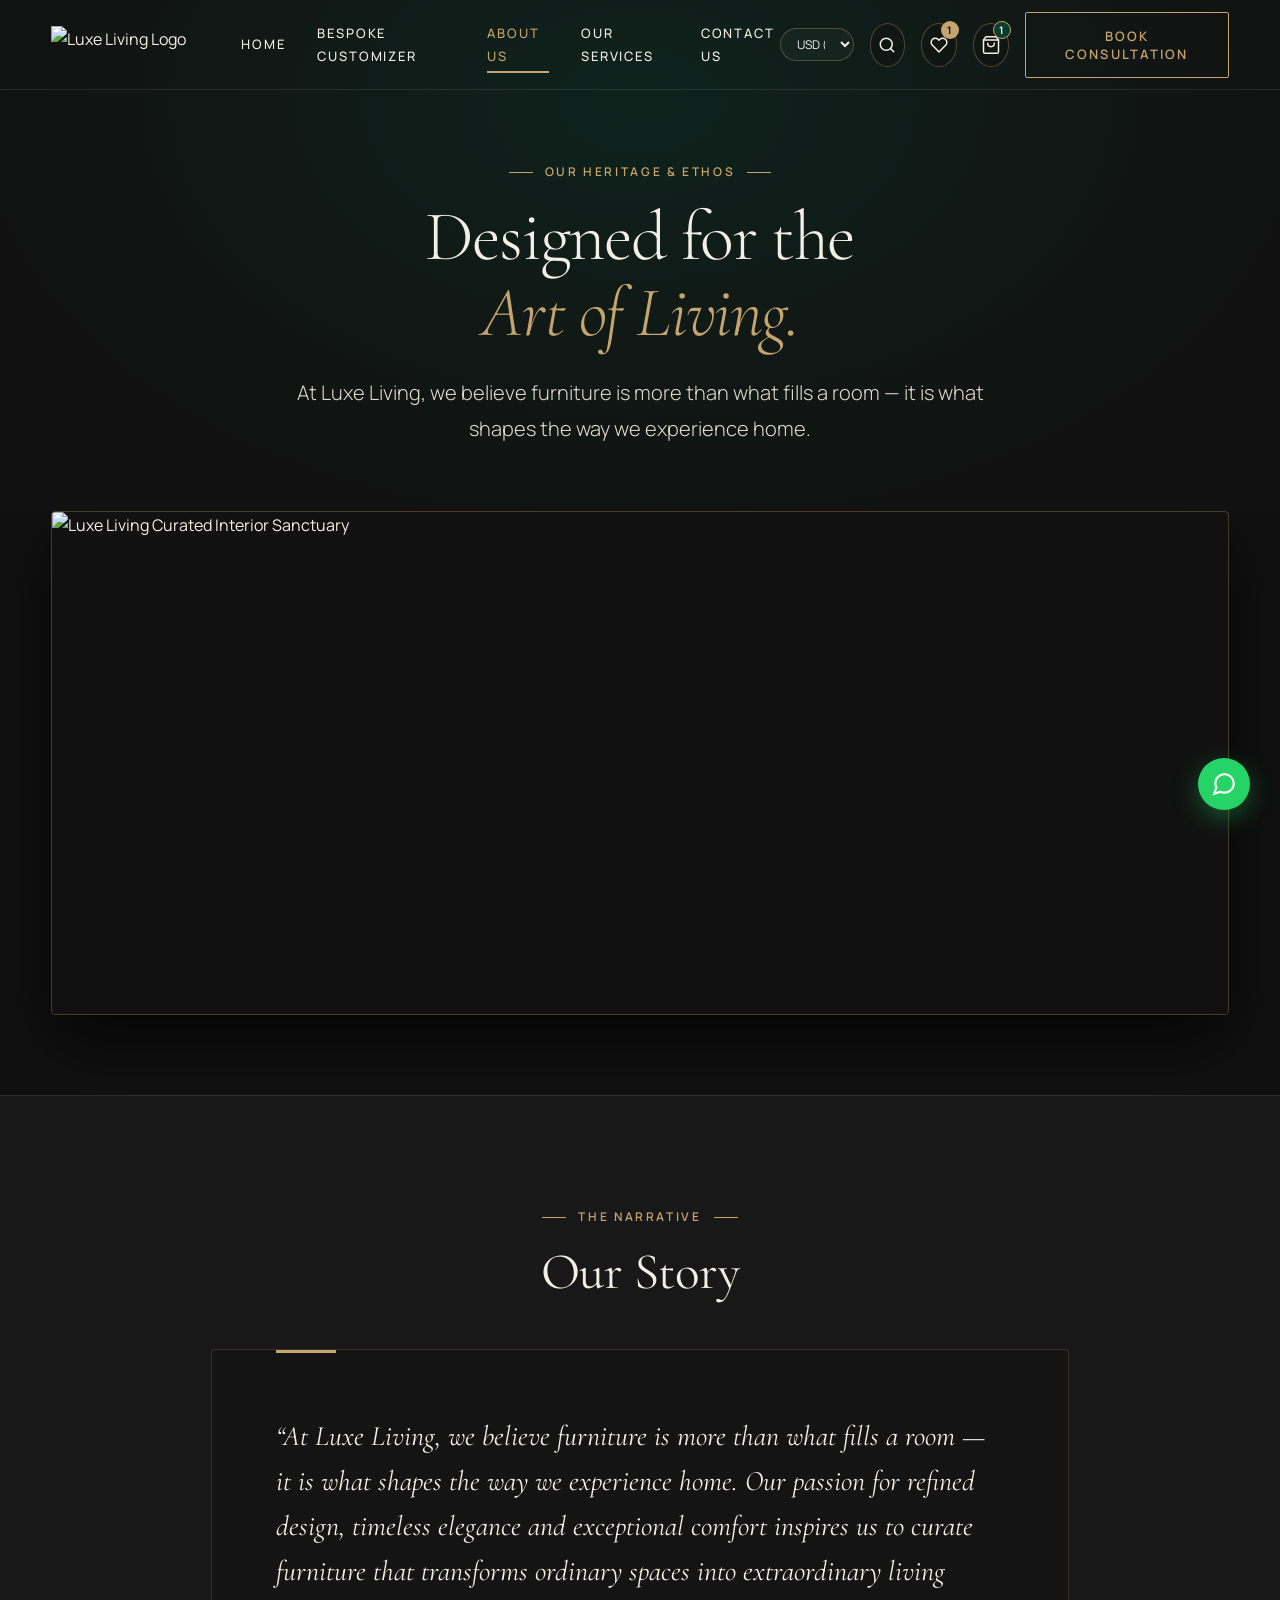
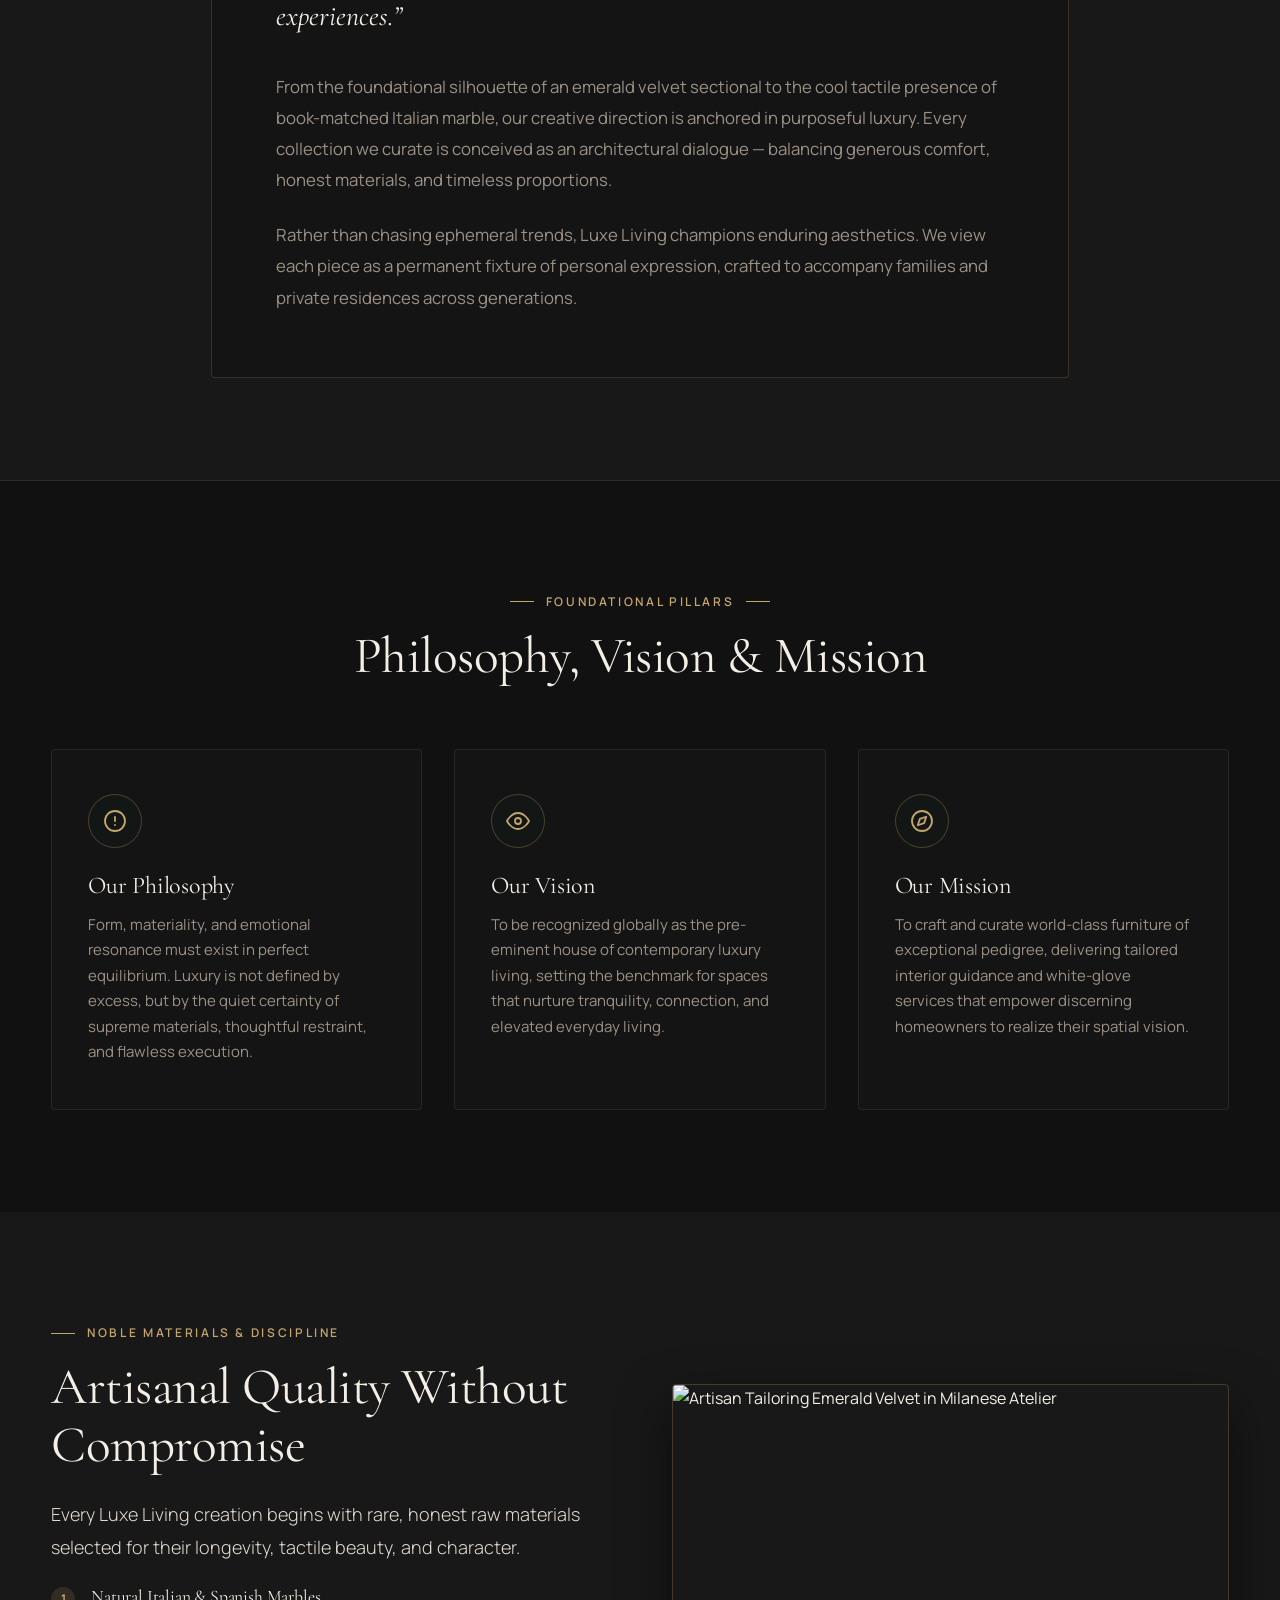
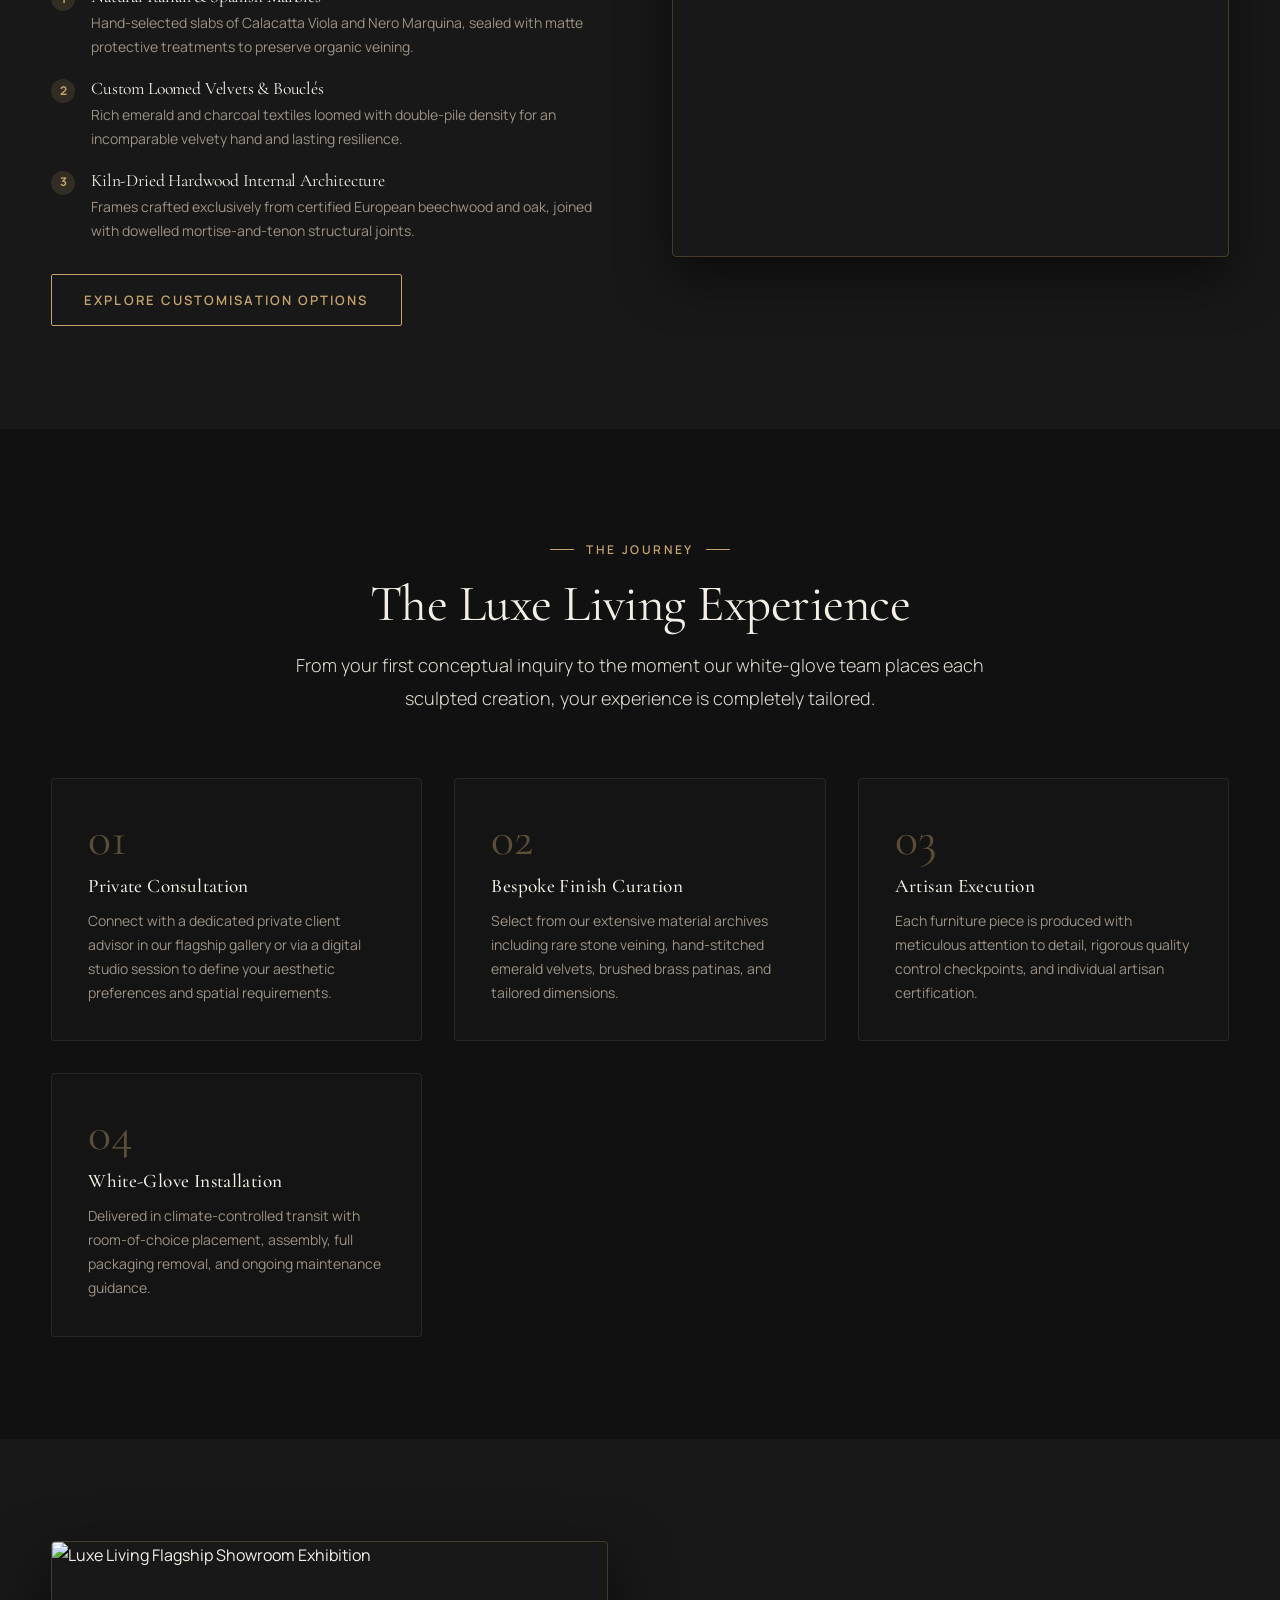
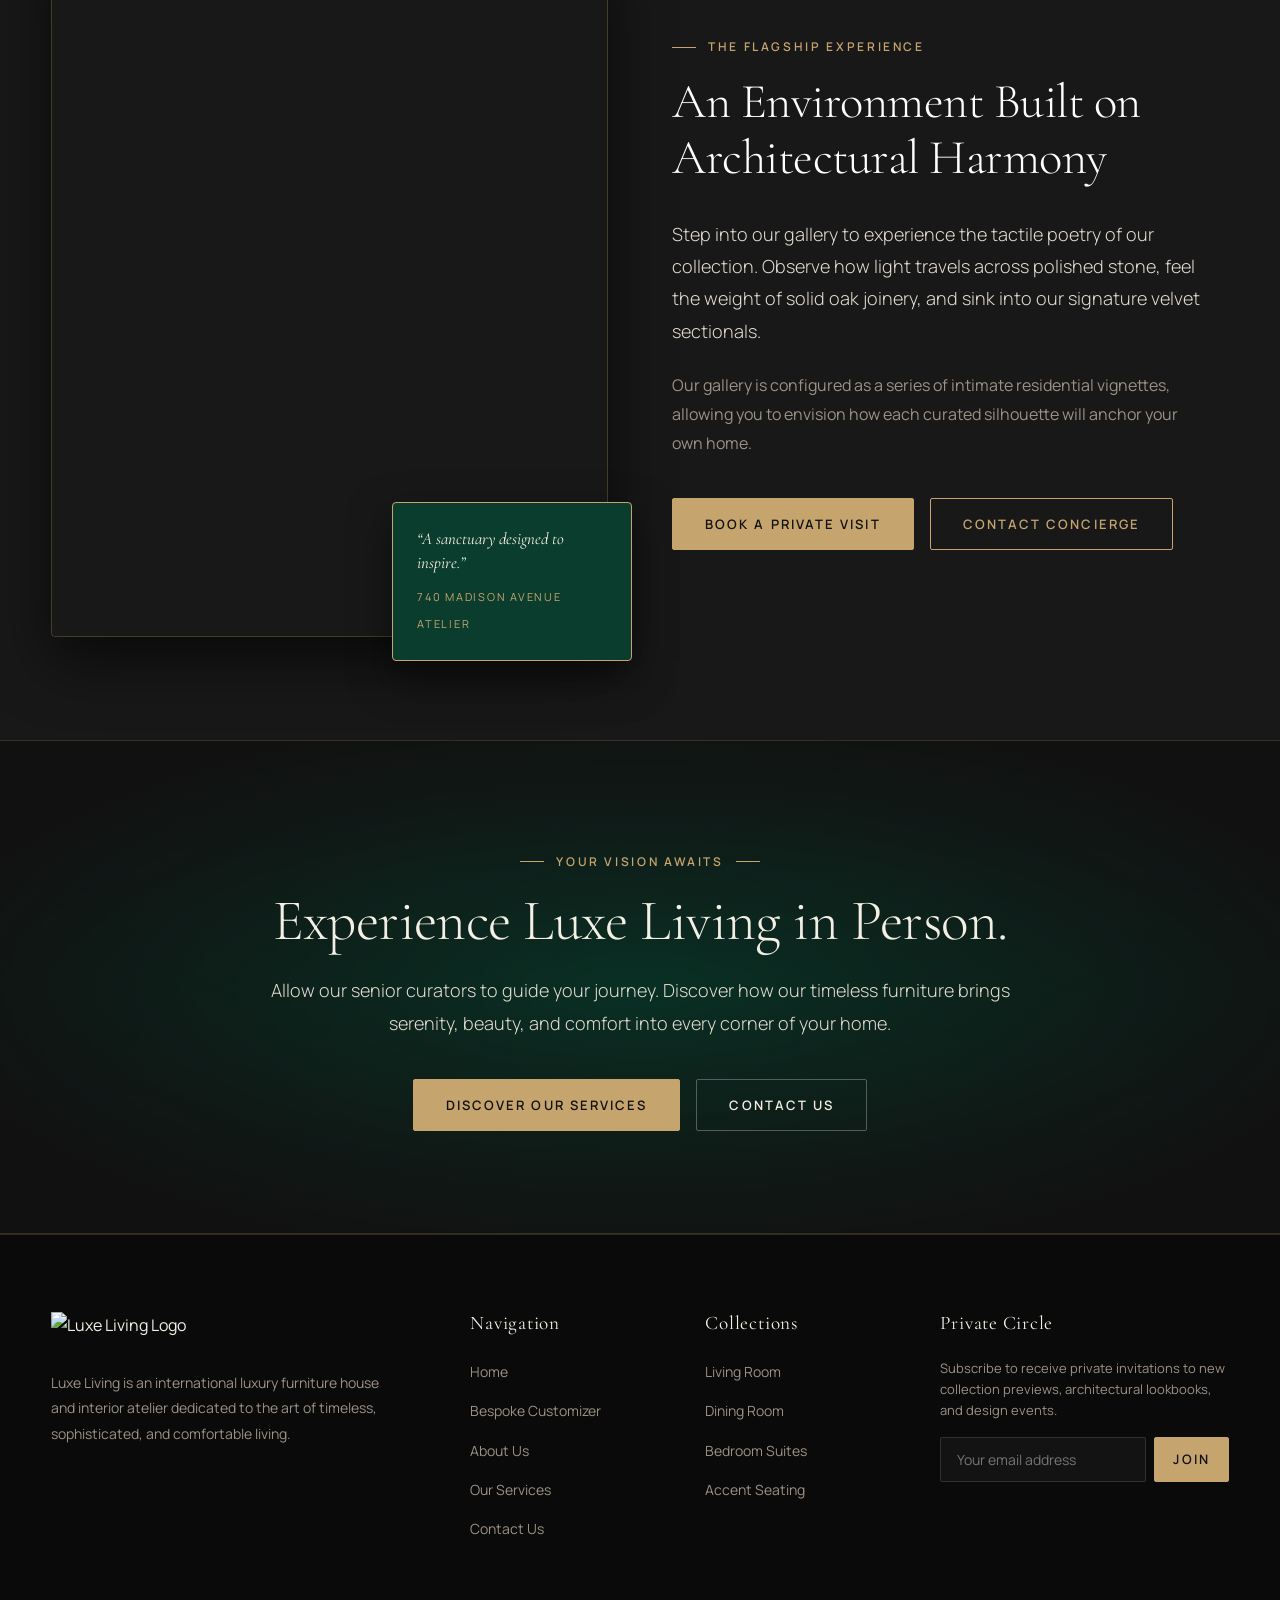
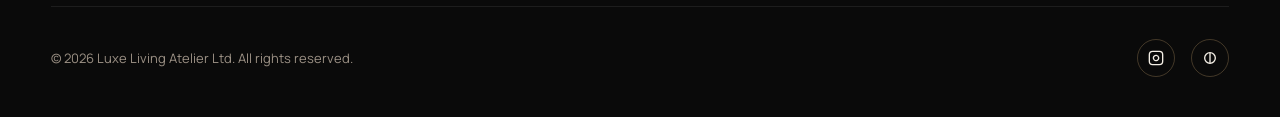
==== commit f9f220b2: "feat: synchronize Bespoke Customizer links across all page footers and headers" ====
--- a/about.html
+++ b/about.html
@@ -387,6 +387,7 @@
           <h4 class="footer-col-title">Navigation</h4>
           <ul class="footer-links">
             <li><a href="index.html" class="footer-link">Home</a></li>
+            <li><a href="customizer.html" class="footer-link">Bespoke Customizer</a></li>
             <li><a href="about.html" class="footer-link">About Us</a></li>
             <li><a href="services.html" class="footer-link">Our Services</a></li>
             <li><a href="contact.html" class="footer-link">Contact Us</a></li>
